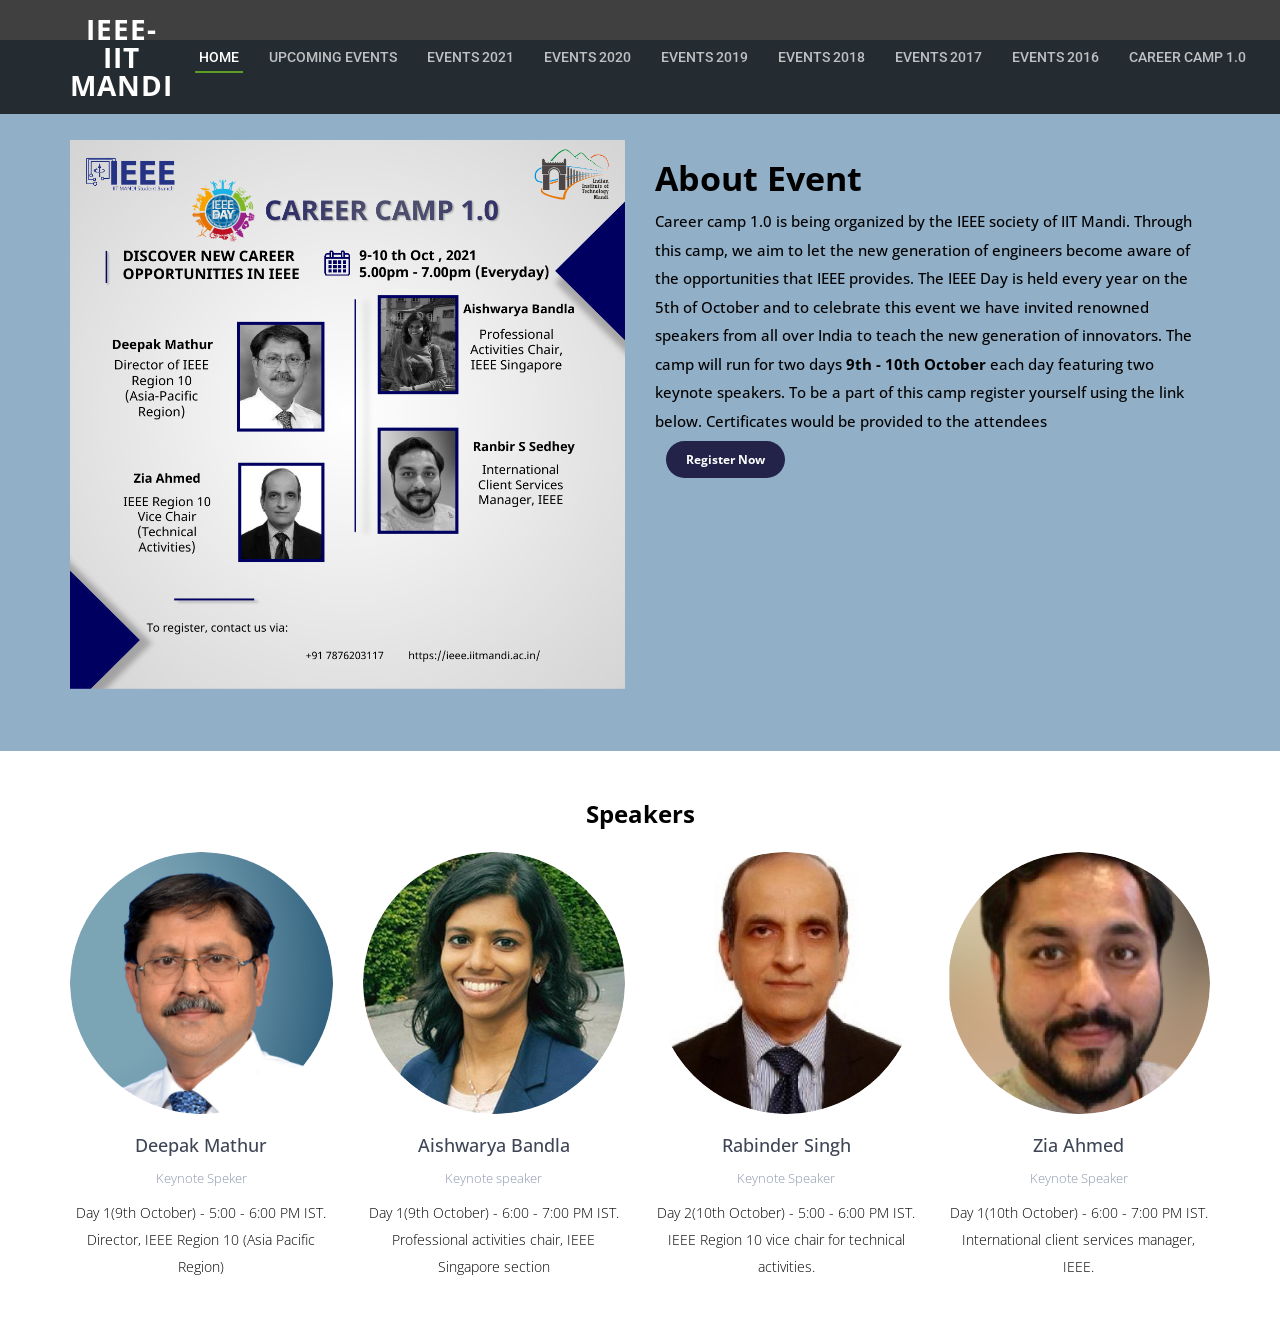
==== Career Camp 1.0.html @ cd467109 "Merge branch 'master' of https://github.com/yuvraj-aseri/IEEE_IIT_Mandi_website" ====
<!DOCTYPE html>
<html lang="en">

<style>
    header {
        background-color: #404040;
        padding: 20px;
        text-align: center;
        font-size: 35px;
        color: white;
    }

    .navbar {
        font-family: montserrat;
        border-radius: 0;
        opacity: 1;
        background-color: black !important;
    }

    .navbar li a {
        color: #d5d5d5 !important;
        font-size: 17px;
        padding: 18px !important;
        transition: .3s;
    }

    .navbar-nav li a:hover {
        color: white !important;
    }

    .navbar-nav li.active a {
        color: #fff !important;
        background-color: #29292c !important;
    }

    p {
        color: black;
    }
    /* /*--------------------------------------------------------------
# About
--------------------------------------------------------------*/
.about{
    background-color: #91AFC7;
}
.about h3 {
  font-weight: 700;
  font-size: 34px;
  color: #4e4039;
}
.about p {
  font-size: 15px;
  color: #5a6570;
}
@media (max-width: 991px) {
  .about .about-img img {
    max-width: 70%;
  }
}
@media (max-width: 767px) {
  .about .about-img img {
    max-width: 90%;
  }
}
.team4 {
    color: #0f0f11;
  font-weight: 300;
}

.team4 h1, .team4 h2, .team4 h3, .team4 h4, .team4 h5, .team4 h6 {
  color: #3e4555;
}

.team4 .font-weight-medium {
	font-weight: 500;
}

.team4 h5 {
    line-height: 22px;
    font-size: 18px;
}

.team4 .subtitle {
    color: #8d97ad;
    line-height: 24px;
		font-size: 13px;
}

.team4 ul li a {
  color: #28292b;
  padding-right: 15px;
  -webkit-transition: 0.1s ease-in;
  -o-transition: 0.1s ease-in;
  transition: 0.1s ease-in;
}
#register a{
    white-space: pre-wrap;
    font-weight: bolder;
    color: white;
    background-color: #232248;
    border-radius: 30px;
    padding: 10px 20px;
    text-transform: capitalize;
    text-decoration: none;
}

</style>

<head>
    <title>Events 2018 | IEEE IIT Mandi</title>
    <meta charset="utf-8">
    <meta content="width=device-width, initial-scale=1.0" name="viewport">

    <title>IEEE IIT Mandi</title>
    <meta content="" name="description">
    <meta content="" name="keywords">

    <!-- Favicons -->
    <link href="assets/img/favicon.png" rel="icon">
    <link href="assets/img/apple-touch-icon.png" rel="apple-touch-icon">

    <!-- Google Fonts -->
    <link
        href="https://fonts.googleapis.com/css?family=Open+Sans:300,300i,400,400i,600,600i,700,700i|Roboto:300,300i,400,400i,500,500i,600,600i,700,700i|Poppins:300,300i,400,400i,500,500i,600,600i,700,700i"
        rel="stylesheet">

    <!-- Vendor CSS Files -->
    <link href="assets/vendor/bootstrap/css/bootstrap.min.css" rel="stylesheet">
    <link href="assets/vendor/icofont/icofont.min.css" rel="stylesheet">
    <link href="assets/vendor/boxicons/css/boxicons.min.css" rel="stylesheet">
    <link href="assets/vendor/animate.css/animate.min.css" rel="stylesheet">
    <link href="assets/vendor/venobox/venobox.css" rel="stylesheet">
    <link href="assets/vendor/owl.carousel/assets/owl.carousel.min.css" rel="stylesheet">

    <!-- Template Main CSS File -->
    <link href="assets/css/style.css" rel="stylesheet">
    <link rel="stylesheet" href="https://maxcdn.bootstrapcdn.com/bootstrap/3.3.7/css/bootstrap.min.css">
    <link href="https://fonts.googleapis.com/css?family=Montserrat" rel="stylesheet" type="text/css">
    <link href="https://fonts.googleapis.com/css?family=Lato:300,400,500|Open+Sans" rel="stylesheet">
    <script src="https://ajax.googleapis.com/ajax/libs/jquery/3.3.1/jquery.min.js"></script>
    <script src="https://maxcdn.bootstrapcdn.com/bootstrap/3.3.7/js/bootstrap.min.js"></script>
    <meta http-equiv="X-UA-Compatible" content="ie=edge">
    <link rel="stylesheet" href="assets/css/templatemo-style.css">

</head>

<body style="background-color: white">

    <!-- NAVBAR STARTS-->
    <header id="header" class="fixed-top">
        <div class="container d-flex align-items-center">

            <h1 class="logo me-auto"><a href="index.html"  style="text-decoration: none;">IEEE-IIT Mandi</a></h1>
            <!-- Uncomment below if you prefer to use an image logo -->
            <!-- <a href="index.html" class="logo me-auto"><img src="assets/img/logo.png" alt="" class="img-fluid"></a>-->

            <nav class="nav-menu d-none d-lg-block">
                <ul>
                    <li class="active"><a href="index.html" style="text-decoration: none;">Home</a></li>

                    <li><a href="upcomingEvents.html" style="text-decoration: none;">Upcoming Events</a></li>
                    <li><a href="events2021.html" style="text-decoration: none;">Events 2021</a></li>
                    <li><a href="events2020.html" style="text-decoration: none;">Events 2020</a></li>
                    <li><a href="events2019.html" style="text-decoration: none;">Events 2019</a></li>
                    <li><a href="events2018.html" style="text-decoration: none;">Events 2018</a></li>
                    <li><a href="events2017.html" style="text-decoration: none;">Events 2017</a></li>
                    <li><a href="events2016.html" style="text-decoration: none;">Events 2016</a></li>
                    <li><a href="Career Camp 1.0.html" style="text-decoration: none;">Career Camp 1.0</a></li>
                </ul>
                </li>


                </ul>
            </nav><!-- .nav-menu -->

        </div>
    </header>

    <!-- NAVBAR ENDS --><br><br>
    <!-- ======= About Section ======= -->
    <section id="about" class="about">
        <div class="container">

            <div class="row justify-content-between">
                <div class="col-lg-6 ">
                    <br><br>
                    <img src="img/IEEEP2.svg" class="img-fluid" alt="" data-aos="zoom-in">
                </div>
                <div class="col-lg-6 pt-5 pt-lg-0">
                    <br><br>
                    <h3 data-aos="fade-up" style="color: black;">About Event</h3>
                    <p size="40px" style="color: black; font-weight: 500;">

                        Career camp 1.0 is being organized by the IEEE society of IIT Mandi.

                        Through this camp, we aim to let the new generation of engineers become aware of the opportunities that IEEE provides.

                        The IEEE Day is held every year on the 5th of October and to celebrate this event we have invited renowned speakers from all over India to teach the new generation of innovators.

                        The camp will run for two days <b>9th - 10th October</b> each day featuring two keynote speakers.

                        To be a part of this camp register yourself using the link below. Certificates would be provided to the attendees
                        <br>
                    </p>
                    <div class="col btn btn-sm mt-3 mt-md-0" id="register">
                        <a  href="https://docs.google.com/forms/d/e/1FAIpQLSfEGCK-rRGjpqxd5NO2BMJFcEKbQ7VBEPUvuaf5_kJC84RHhw/viewform?usp=sf_link" target="_blank" rel="noopener noreferrer">Register Now</a>
                    </div>

                </div>
            </div>

        </div>
    </section>
    <!-- End About Section -->
    <div class="py-5 team4">
  <div class="container">
    <div class="row justify-content-center mb-4">
      <div class="col-md-7 text-center">
      <h3  style="color: black;"><b>Speakers</b></h3>

        <h6 class="subtitle"></h6>
      </div>
    </div>
    <div class="row">
      <!-- column  -->
      <div class="col-lg-3 mb-4">
        <!-- Row -->
        <div class="row">
          <div class="col-md-12">
            <img src="img/speaker1.png" alt="wrapkit" class="img-fluid rounded-circle" />
          </div>
          <div class="col-md-12 text-center">
            <div class="pt-2">
              <h5 class="mt-4 font-weight-medium mb-0">Deepak Mathur</h5>
              <h6 class="subtitle mb-3">Keynote Speker</h6>
              <p>Day 1(9th October) - 5:00 - 6:00 PM IST.
              Director, IEEE Region 10 (Asia Pacific Region)
</p>
              
            </div>
          </div>
        </div>
        <!-- Row -->
      </div>
      <!-- column  -->
      <!-- column  -->
      <div class="col-lg-3 mb-4">
        <!-- Row -->
        <div class="row">
          <div class="col-md-12">
            <img src="img/speaker2.png" alt="wrapkit" class="img-fluid rounded-circle" />
          </div>
          <div class="col-md-12 text-center">
            <div class="pt-2">
              <h5 class="mt-4 font-weight-medium mb-0">Aishwarya Bandla</h5>
              <h6 class="subtitle mb-3">Keynote speaker</h6>
              <p>Day 1(9th October) - 6:00 - 7:00 PM IST.
              Professional activities chair, IEEE Singapore section
              </p>
              
            </div>
          </div>
        </div>
        <!-- Row -->
      </div>
      <!-- column  -->
      <!-- column  -->
      <div class="col-lg-3 mb-4">
        
        <div class="row">
          <div class="col-md-12">
            <img src="img/speaker3.png" alt="wrapkit" class="img-fluid rounded-circle" />
          </div>
          <div class="col-md-12 text-center">
            <div class="pt-2">
              <h5 class="mt-4 font-weight-medium mb-0">Rabinder Singh</h5>
              <h6 class="subtitle mb-3">Keynote Speaker</h6>
              <p>
                Day 2(10th October) - 5:00 - 6:00 PM IST.
IEEE Region 10 vice chair for technical activities.

</p>
             
            </div>
          </div>
        </div>
        <!-- Row -->
      </div>
      <!-- column  -->
      <!-- column  -->
      <div class="col-lg-3 mb-4">
        <!-- Row -->
        <div class="row">
          <div class="col-md-12">
            <img src="img/speaker4.png" alt="wrapkit" class="img-fluid rounded-circle" />
          </div>
          <div class="col-md-12 text-center">
            <div class="pt-2">
              <h5 class="mt-4 font-weight-medium mb-0">Zia Ahmed</h5>
              <h6 class="subtitle mb-3">Keynote Speaker</h6>
              <p>Day 1(10th October) - 6:00 - 7:00 PM IST.
                International client services manager, IEEE.
</p>
              
            </div>
          </div>
        </div>
        <!-- Row -->
      </div>
    </div>
  </div>
</div>
</body>
---- assets/css/style.css ----
/**
* Template Name: Groovin - v3.0.0
* Template URL: https://bootstrapmade.com/groovin-free-bootstrap-theme/
* Author: BootstrapMade.com
* License: https://bootstrapmade.com/license/
*/


/*--------------------------------------------------------------
# General
--------------------------------------------------------------*/

body,
html {
    overflow-x: hidden;
}

body {
    font-family: "Open Sans", sans-serif;
    color: #444444;
}

a {
    color: #5c9f24;
    text-decoration: none;
}

a:hover {
    color: #74c92d;
    text-decoration: none;
}

h1,
h2,
h3,
h4,
h5,
h6 {
    font-family: "Roboto", sans-serif;
}

@media (prefers-reduced-motion: no-preference) {
     :root {
        scroll-behavior: auto;
    }
}


/*--------------------------------------------------------------
# Back to top button
--------------------------------------------------------------*/

.back-to-top {
    position: fixed;
    display: none;
    right: 15px;
    bottom: 15px;
    z-index: 99999;
}

.back-to-top i {
    display: flex;
    align-items: center;
    justify-content: center;
    font-size: 24px;
    width: 40px;
    height: 40px;
    border-radius: 4px;
    background: #5c9f24;
    color: #fff;
    transition: all 0.4s;
}

.back-to-top i:hover {
    background: #6fc02c;
    color: #fff;
}


/*--------------------------------------------------------------
# Header
--------------------------------------------------------------*/

#header {
    background: rgba(0, 0, 0, 0.75);
    transition: all 0.5s;
    z-index: 997;
    padding: 15px 0;
}

#header .logo {
    font-size: 28px;
    margin: 0;
    padding: 0;
    line-height: 1;
    font-weight: 700;
    letter-spacing: 1px;
    text-transform: uppercase;
}

#header .logo a {
    color: #fff;
}

#header .logo img {
    max-height: 40px;
}


/* .gmap_canvas iframe {
    width: 100vw;
    height: 500;
} */


/*--------------------------------------------------------------
# Navigation Menu
--------------------------------------------------------------*/


/* Desktop Navigation */

.nav-menu ul {
    margin: 0;
    padding: 0;
    list-style: none;
}

.nav-menu>ul {
    display: flex;
}

.nav-menu>ul>li {
    position: relative;
    white-space: nowrap;
    padding: 10px 0 10px 22px;
}

.nav-menu a {
    display: block;
    position: relative;
    color: rgba(255, 255, 255, 0.7);
    transition: 0.3s;
    font-size: 14px;
    font-family: "Roboto", sans-serif;
    font-weight: 500;
    padding: 0 4px;
    text-transform: uppercase;
}

.nav-menu>ul>li>a:before {
    content: "";
    position: absolute;
    width: 100%;
    height: 2px;
    bottom: -6px;
    left: 0;
    background-color: #5c9f24;
    visibility: hidden;
    width: 0px;
    transition: all 0.3s ease-in-out 0s;
}

.nav-menu a:hover:before,
.nav-menu li:hover>a:before,
.nav-menu .active>a:before {
    visibility: visible;
    width: 100%;
}

.nav-menu a:hover,
.nav-menu .active>a,
.nav-menu li:hover>a {
    color: #fff;
}

.nav-menu .drop-down ul {
    display: block;
    position: absolute;
    left: 22px;
    top: calc(100% + 30px);
    z-index: 99;
    opacity: 0;
    visibility: hidden;
    padding: 10px 0;
    background: #fff;
    box-shadow: 0px 0px 30px rgba(127, 137, 161, 0.25);
    transition: 0.3s;
}

.nav-menu .drop-down:hover>ul {
    opacity: 1;
    top: 100%;
    visibility: visible;
}

.nav-menu .drop-down li {
    min-width: 180px;
    position: relative;
}

.nav-menu .drop-down ul a {
    padding: 10px 20px;
    font-size: 14px;
    font-weight: 500;
    text-transform: none;
    color: #2a2a2a;
}

.nav-menu .drop-down ul a:hover,
.nav-menu .drop-down ul .active>a,
.nav-menu .drop-down ul li:hover>a {
    color: #5c9f24;
}

.nav-menu .drop-down>a:after {
    content: "\ea99";
    font-family: IcoFont;
    padding-left: 5px;
}

.nav-menu .drop-down .drop-down ul {
    top: 0;
    left: calc(100% - 30px);
}

.nav-menu .drop-down .drop-down:hover>ul {
    opacity: 1;
    top: 0;
    left: 100%;
}

.nav-menu .drop-down .drop-down>a {
    padding-right: 35px;
}

.nav-menu .drop-down .drop-down>a:after {
    content: "\eaa0";
    font-family: IcoFont;
    position: absolute;
    right: 15px;
}

@media (max-width: 1366px) {
    .nav-menu .drop-down .drop-down ul {
        left: -90%;
    }
    .nav-menu .drop-down .drop-down:hover>ul {
        left: -100%;
    }
    .nav-menu .drop-down .drop-down>a:after {
        content: "\ea9d";
    }
}


/* Get Startet Button */

.get-started-btn {
    margin-left: 25px;
    color: #fff;
    border-radius: 4px;
    padding: 6px 25px 8px 25px;
    white-space: nowrap;
    transition: 0.3s;
    font-size: 13px;
    display: inline-block;
    text-transform: uppercase;
    font-weight: 400;
    font-family: "Poppins", sans-serif;
    border: 2px solid #5c9f24;
}

.get-started-btn:hover {
    background: #5c9f24;
    color: #fff;
}

@media (max-width: 768px) {
    .get-started-btn {
        margin: 0 48px 0 0;
        padding: 6px 18px;
    }
}


/* Mobile Navigation */

.mobile-nav-toggle {
    position: fixed;
    top: 18px;
    right: 15px;
    z-index: 9998;
    border: 0;
    background: none;
    font-size: 24px;
    transition: all 0.4s;
    outline: none !important;
    line-height: 1;
    cursor: pointer;
    text-align: right;
}

.mobile-nav-toggle i {
    color: #fff;
}

.mobile-nav {
    position: fixed;
    top: 55px;
    right: 15px;
    bottom: 15px;
    left: 15px;
    z-index: 9999;
    overflow-y: auto;
    background: #fff;
    transition: ease-in-out 0.2s;
    opacity: 0;
    visibility: hidden;
    border-radius: 10px;
    padding: 10px 0;
}

.mobile-nav * {
    margin: 0;
    padding: 0;
    list-style: none;
}

.mobile-nav a {
    display: block;
    position: relative;
    color: #2a2a2a;
    padding: 10px 20px;
    font-weight: 500;
    outline: none;
}

.mobile-nav a:hover,
.mobile-nav .active>a,
.mobile-nav li:hover>a {
    color: #5c9f24;
    text-decoration: none;
}

.mobile-nav .drop-down>a:after {
    content: "\ea99";
    font-family: IcoFont;
    padding-left: 10px;
    position: absolute;
    right: 15px;
}

.mobile-nav .active.drop-down>a:after {
    content: "\eaa1";
}

.mobile-nav .drop-down>a {
    padding-right: 35px;
}

.mobile-nav .drop-down ul {
    display: none;
    overflow: hidden;
}

.mobile-nav .drop-down li {
    padding-left: 20px;
}

.mobile-nav-overly {
    width: 100%;
    height: 100%;
    z-index: 9997;
    top: 0;
    left: 0;
    position: fixed;
    background: rgba(17, 17, 17, 0.6);
    overflow: hidden;
    display: none;
    transition: ease-in-out 0.2s;
}

.mobile-nav-active {
    overflow: hidden;
}

.mobile-nav-active .mobile-nav {
    opacity: 1;
    visibility: visible;
}

.mobile-nav-active .mobile-nav-toggle i {
    color: #fff;
}


/*--------------------------------------------------------------
# Hero Section
--------------------------------------------------------------*/

#hero {
    width: 100%;
    height: 100vh;
    background-color: rgba(17, 17, 17, 0.8);
    overflow: hidden;
    padding: 0;
}

#hero .carousel-item {
    width: 100%;
    height: 100vh;
    background-size: cover;
    background-position: center;
    background-repeat: no-repeat;
    position: relative;
    transition: 0.3;
}

#hero .carousel-item::before {
    content: '';
    background-color: rgba(0, 0, 0, 0.5);
    position: absolute;
    top: 0;
    right: 0;
    left: 0;
    bottom: 0;
}

#hero .carousel-container {
    display: flex;
    justify-content: center;
    align-items: center;
    position: absolute;
    bottom: 0;
    top: 0;
    left: 0;
    right: 0;
}

#hero .carousel-content {
    text-align: center;
}

#hero h2 {
    color: #fff;
    margin-bottom: 30px;
    font-size: 2.5rem;
    ;
    font-weight: 700;
}

#hero h2 span {
    color: #5c9f24;
}

#hero p {
    width: 80%;
    -webkit-animation-delay: 0.4s;
    animation-delay: 0.4s;
    margin: 0 auto 30px auto;
    color: #fff;
    font-size: 2rem;
}

#hero .carousel-inner .carousel-item {
    transition-property: opacity;
    background-position: center top;
}

#hero .carousel-inner .carousel-item,
#hero .carousel-inner .active.carousel-item-start,
#hero .carousel-inner .active.carousel-item-end {
    opacity: 0;
}

#hero .carousel-inner .active,
#hero .carousel-inner .carousel-item-next.carousel-item-start,
#hero .carousel-inner .carousel-item-prev.carousel-item-end {
    opacity: 1;
    transition: 0.5s;
}

#hero .carousel-inner .carousel-item-next,
#hero .carousel-inner .carousel-item-prev,
#hero .carousel-inner .active.carousel-item-start,
#hero .carousel-inner .active.carousel-item-end {
    left: 0;
    transform: translate3d(0, 0, 0);
}

#hero .carousel-control-prev,
#hero .carousel-control-next {
    width: 10%;
    opacity: 1;
}

#hero .carousel-control-next-icon,
#hero .carousel-control-prev-icon {
    background: none;
    font-size: 36px;
    line-height: 1;
    width: auto;
    height: auto;
    background: rgba(255, 255, 255, 0.1);
    border-radius: 50px;
    padding: 10px;
    transition: 0.3s;
    color: rgba(255, 255, 255, 0.5);
}

#hero .carousel-control-next-icon:hover,
#hero .carousel-control-prev-icon:hover {
    background: rgba(255, 255, 255, 0.2);
    color: rgba(255, 255, 255, 0.8);
}

#hero .carousel-indicators li {
    cursor: pointer;
    background: #fff;
    overflow: hidden;
    border: 0;
    width: 12px;
    height: 12px;
    border-radius: 50px;
    opacity: .6;
    transition: 0.3s;
}

#hero .carousel-indicators li.active {
    opacity: 1;
    background: #5c9f24;
}

#hero .btn-get-started {
    font-family: "Roboto", sans-serif;
    font-weight: 400;
    font-size: 14px;
    letter-spacing: 1px;
    display: inline-block;
    padding: 10px 32px 12px 32px;
    border-radius: 4px;
    transition: 0.5s;
    line-height: 1;
    margin: 10px;
    color: #fff;
    -webkit-animation-delay: 0.8s;
    animation-delay: 0.8s;
    text-transform: uppercase;
    border: 2px solid #5c9f24;
    background: #5c9f24;
}

#hero .btn-get-started:hover {
    background: #6ab82a;
    border-color: #6ab82a;
    color: #fff;
}

@media (max-width: 768px) {
    #hero h2 {
        font-size: 35px;
    }
}

@media (min-width: 1024px) {
    #hero p {
        width: 60%;
    }
    #hero .carousel-control-prev,
    #hero .carousel-control-next {
        width: 5%;
    }
}

.carousel-item img {
    height: 100vh;
    width: 100vw;
}


/*--------------------------------------------------------------
# Sections General
--------------------------------------------------------------*/

section {
    padding: 60px 0;
}

.section-bg {
    background-color: #f1f1f1;
}

.section-title {
    text-align: center;
    padding-bottom: 30px;
}

.section-title h2 {
    font-size: 32px;
    font-weight: bold;
    text-transform: uppercase;
    margin-bottom: 20px;
    padding-bottom: 0;
    color: #5c9f24;
}

.section-title p {
    margin-bottom: 0;
}


/*--------------------------------------------------------------
# About
--------------------------------------------------------------*/

.about .content {
    padding: 30px 0;
}

.about .content h3 {
    font-weight: 700;
    font-size: 34px;
}

.about .content p {
    margin-bottom: 0;
}

.about .content .icon-box {
    margin-top: 25px;
}

.about .content .icon-box h4 {
    font-size: 20px;
    font-weight: 700;
    margin: 5px 0 10px 60px;
}

.about .content .icon-box i {
    font-size: 48px;
    float: left;
    color: #5c9f24;
}

.about .content .icon-box p {
    font-size: 15px;
    color: #848484;
    margin-left: 60px;
}

.about .image {
    background: url("../img/about.jpg") center center no-repeat;
    background-size: cover;
    min-height: 300px;
}

@media (max-width: 991px) {
    .about .image {
        text-align: center;
    }
    .about .image img {
        max-width: 80%;
    }
}

@media (max-width: 667px) {
    .about .image img {
        max-width: 100%;
    }
}
 /* -----------------------------------------------------
 #Upcoming events
 --------------------------------------------------------- */
.light {
	background: #f3f5f7;
}

/* card */
.postcard {
    flex-wrap: wrap;
    display: flex;
    background-color: #fff;
    box-shadow: 0 4px 21px -12px rgba(0, 0, 0, 0.66);
    border-radius: 10px;
    margin: 0 0 2rem 0;
    overflow: hidden;
    position: relative;
}
a {
color: inherit;
}

.postcard__title {
font-size: 1.75rem;
}

.postcard__img {
max-height: 180px;
width: 100%;
object-fit: cover;
}
.postcard__img_link {
display: contents;
}

.postcard__bar {
width: 50px;
height: 10px;
margin: 10px 0;
border-radius: 5px;
background-color: #525050;
transition: width 0.2s ease;
}
.postcard__text {
    padding: 1.5rem;
    position: relative;
    display: flex;
    flex-direction: column;
}

.postcard__preview-txt {
    overflow: hidden;
    text-overflow: ellipsis;
    text-align: justify;
    height: 100%;
}

@media screen and (min-width: 769px) {
    .postcard {
      flex-wrap: inherit;}
      .postcard__title {
        font-size: 2rem;
      }
      .postcard__img {
        max-width: 300px;
        max-height: 100%;
        transition: transform 0.3s ease;
      }
      
}  
/* -----------------------------
upcoming event : close
---------------------------------- */


/*------------------------------------------------------------
# Counts
--------------------------------------------------------------*/

.counts {
    padding: 0 0 30px 0;
}

.counts .count-box {
    padding: 30px;
    width: 100%;
}

.counts .count-box i {
    display: block;
    font-size: 44px;
    color: #5c9f24;
    float: left;
}

.counts .count-box span {
    font-size: 48px;
    line-height: 40px;
    display: block;
    font-weight: 700;
    color: #2a2a2a;
    margin-left: 60px;
}

.counts .count-box p {
    padding: 15px 0 0 0;
    margin: 0 0 0 60px;
    font-family: "Roboto", sans-serif;
    font-size: 14px;
    color: #505050;
}

.counts .count-box a {
    font-weight: 600;
    display: block;
    margin-top: 20px;
    color: #505050;
    font-size: 15px;
    font-family: "Poppins", sans-serif;
    transition: ease-in-out 0.3s;
}

.counts .count-box a:hover {
    color: #777777;
}


/*--------------------------------------------------------------
# Clients
--------------------------------------------------------------*/

.clients {
    padding: 15px 0;
    text-align: center;
}

.clients img {
    /* max-width: 60%; */
    transition: all 0.4s ease-in-out;
    display: inline-block;
    padding: 15px 0;
    filter: grayscale(100);
    width: 100%;
    height: 12vh;
}

.clients img:hover {
    filter: none;
    transform: scale(1.15);
}

@media (max-width: 768px) {
    .clients img {
        /* min-width: 20vw; */
    }
}


/*--------------------------------------------------------------
# Services
--------------------------------------------------------------*/

.services .icon-box {
    margin-bottom: 20px;
    text-align: center;
}

.services .icon {
    display: flex;
    justify-content: center;
}

.services .icon i {
    width: 80px;
    height: 80px;
    margin-bottom: 20px;
    background: #fff;
    border-radius: 50%;
    transition: 0.5s;
    color: #5c9f24;
    font-size: 40px;
    overflow: hidden;
    padding-top: 20px;
    box-shadow: 0px 0 25px rgba(0, 0, 0, 0.15);
}

.services .icon-box:hover .icon i {
    box-shadow: 0px 0 25px rgba(92, 159, 36, 0.3);
}

.services .title {
    font-weight: 600;
    margin-bottom: 15px;
    font-size: 18px;
    position: relative;
    padding-bottom: 15px;
}

.services .title a {
    color: #444444;
    transition: 0.3s;
}

.services .title a:hover {
    color: #5c9f24;
}

.services .title::after {
    content: '';
    position: absolute;
    display: block;
    width: 50px;
    height: 2px;
    background: #5c9f24;
    bottom: 0;
    left: calc(50% - 25px);
}

.services .description {
    line-height: 24px;
    font-size: 14px;
}


/*--------------------------------------------------------------
# Why Us
--------------------------------------------------------------*/

.why-us .box {
    padding: 50px 30px;
    box-shadow: 0px 2px 15px rgba(0, 0, 0, 0.1);
    transition: all ease-in-out 0.3s;
}

.why-us .box span {
    display: block;
    font-size: 28px;
    font-weight: 700;
    color: #8ed851;
}

.why-us .box h4 {
    font-size: 24px;
    font-weight: 600;
    padding: 0;
    margin: 20px 0;
    color: #2a2a2a;
}

.why-us .box p {
    color: #aaaaaa;
    font-size: 15px;
    margin: 0;
    padding: 0;
}

.why-us .box:hover {
    background: #5c9f24;
    padding: 30px 30px 70px 30px;
    box-shadow: 10px 15px 30px rgba(0, 0, 0, 0.18);
}

.why-us .box:hover span,
.why-us .box:hover h4,
.why-us .box:hover p {
    color: #fff;
}


/*--------------------------------------------------------------
# Portfolio
--------------------------------------------------------------*/

.portfolio .portfolio-item {
    margin-bottom: 30px;
}

.portfolio #portfolio-flters {
    padding: 0;
    margin: 0 auto 20px auto;
    list-style: none;
    text-align: center;
}

.portfolio #portfolio-flters li {
    cursor: pointer;
    display: inline-block;
    padding: 8px 15px 10px 15px;
    font-size: 14px;
    font-weight: 600;
    line-height: 1;
    text-transform: uppercase;
    color: #444444;
    margin-bottom: 5px;
    transition: all 0.3s ease-in-out;
    border-radius: 3px;
}

.portfolio #portfolio-flters li:hover,
.portfolio #portfolio-flters li.filter-active {
    color: #fff;
    background: #5c9f24;
}

.portfolio #portfolio-flters li:last-child {
    margin-right: 0;
}

.portfolio .portfolio-wrap {
    transition: 0.3s;
    position: relative;
    overflow: hidden;
    z-index: 1;
    background: rgba(42, 42, 42, 0.7);
}

.portfolio .portfolio-wrap::before {
    content: "";
    background: rgba(42, 42, 42, 0.7);
    position: absolute;
    left: 0;
    right: 0;
    top: 0;
    bottom: 0;
    transition: all ease-in-out 0.3s;
    z-index: 2;
    opacity: 0;
}

.portfolio .portfolio-wrap img {
    transition: all ease-in-out 0.3s;
}

.portfolio .portfolio-wrap .portfolio-info {
    opacity: 0;
    position: absolute;
    top: 0;
    left: 0;
    right: 0;
    bottom: 0;
    z-index: 3;
    transition: all ease-in-out 0.3s;
    display: flex;
    flex-direction: column;
    justify-content: flex-end;
    align-items: flex-start;
    padding: 20px;
}

.portfolio .portfolio-wrap .portfolio-info h4 {
    font-size: 20px;
    color: #fff;
    font-weight: 600;
}

.portfolio .portfolio-wrap .portfolio-info p {
    color: rgba(255, 255, 255, 0.7);
    font-size: 14px;
    text-transform: uppercase;
    padding: 0;
    margin: 0;
    font-style: italic;
}

.portfolio .portfolio-wrap .portfolio-links {
    text-align: center;
    z-index: 4;
}

.portfolio .portfolio-wrap .portfolio-links a {
    color: #fff;
    margin: 0 5px 0 0;
    font-size: 28px;
    display: inline-block;
    transition: 0.3s;
}

.portfolio .portfolio-wrap .portfolio-links a:hover {
    color: #65ae28;
}

.portfolio .portfolio-wrap:hover::before {
    opacity: 1;
}

.portfolio .portfolio-wrap:hover img {
    transform: scale(1.2);
}

.portfolio .portfolio-wrap:hover .portfolio-info {
    opacity: 1;
}


/*--------------------------------------------------------------
# Team
--------------------------------------------------------------*/

.section-title h3 {
    color: #8ed851;
}

.team {
    background: #fff;
    padding: 60px 0;
}

.team .member {
    text-align: center;
    margin-bottom: 20px;
    /* background: #343a40; */
    position: relative;
}

.team .member img {
    height: 340px;
    width: 30%;
    width: revert;
}

.team .member .member-info {
    opacity: 0;
    display: flex;
    justify-content: center;
    align-items: center;
    position: absolute;
    bottom: 0;
    top: 0;
    left: 0;
    right: 0;
    transition: 0.2s;
}

.team .member .member-info-content {
    margin-top: -50px;
    transition: margin 0.2s;
}

.team .member:hover {
    background: #343a40;
}

.team .member:hover .member-info {
    background: rgba(0, 0, 0, 0.7);
    opacity: 1;
    transition: 0.4s;
}

.team .member:hover .member-info-content {
    margin-top: 0;
    transition: margin 0.4s;
}

.team .member h4 {
    font-weight: 700;
    margin-bottom: 2px;
    font-size: 18px;
    color: #fff;
}

.team .member span {
    font-style: italic;
    display: block;
    font-size: 13px;
    color: #fff;
}

.team .member .social {
    margin-top: 15px;
}

.team .member .social a {
    transition: color 0.3s;
    color: #fff;
}

.team .member .social a:hover {
    color: #5c9f24;
}

.team .member .social i {
    font-size: 18px;
    margin: 0 2px;
}

@media(max-width:991px) {
    #temp-div {
        visibility: hidden;
        display: none;
    }
}


/*--------------------------------------------------------------
# Pricing
--------------------------------------------------------------*/

.pricing .box {
    padding: 20px;
    background: #f7f7f7;
    text-align: center;
    border-radius: 8px;
    position: relative;
    overflow: hidden;
}

.pricing .box h3 {
    font-weight: 400;
    padding: 15px;
    margin-top: 15px;
    font-size: 18px;
    font-weight: 600;
    color: #2a2a2a;
}

.pricing .box h4 {
    font-size: 42px;
    color: #5c9f24;
    font-weight: 500;
    font-family: "Open Sans", sans-serif;
    margin-bottom: 20px;
}

.pricing .box h4 sup {
    font-size: 20px;
    top: -15px;
    left: -3px;
}

.pricing .box h4 span {
    color: #bababa;
    font-size: 16px;
    font-weight: 300;
}

.pricing .box ul {
    padding: 0;
    list-style: none;
    color: #2a2a2a;
    text-align: center;
    line-height: 20px;
    font-size: 14px;
}

.pricing .box ul li {
    padding-bottom: 16px;
}

.pricing .box ul i {
    color: #5c9f24;
    font-size: 18px;
    padding-right: 4px;
}

.pricing .box ul .na {
    color: #ccc;
    text-decoration: line-through;
}

.pricing .box .btn-wrap {
    padding: 15px;
    text-align: center;
}

.pricing .box .btn-buy {
    display: inline-block;
    padding: 10px 40px 12px 40px;
    border-radius: 4px;
    border: 2px solid #5c9f24;
    color: #5c9f24;
    font-size: 14px;
    font-weight: 400;
    font-family: "Roboto", sans-serif;
    font-weight: 600;
    transition: 0.3s;
}

.pricing .box .btn-buy:hover {
    background: #5c9f24;
    color: #fff;
}

.pricing .recommended {
    background: #5c9f24;
}

.pricing .recommended h3,
.pricing .recommended h4,
.pricing .recommended h4 span,
.pricing .recommended ul,
.pricing .recommended ul .na {
    color: #fff;
}

.pricing .recommended .btn-buy {
    background: rgba(255, 255, 255, 0.1);
    border-color: rgba(255, 255, 255, 0.3);
    color: #fff;
}

.pricing .recommended .btn-buy:hover {
    background: #fff;
    border-color: #fff;
    color: #5c9f24;
}


/*--------------------------------------------------------------
# Frequently Asked Questions
--------------------------------------------------------------*/

.faq .faq-list {
    padding: 0 100px;
}

.faq .faq-list ul {
    padding: 0;
    list-style: none;
}

.faq .faq-list li+li {
    margin-top: 15px;
}

.faq .faq-list li {
    padding: 20px;
    background: #fff;
    border-radius: 4px;
    position: relative;
}

.faq .faq-list a {
    display: block;
    position: relative;
    font-family: "Poppins", sans-serif;
    font-size: 16px;
    line-height: 24px;
    font-weight: 500;
    padding: 0 30px;
    outline: none;
    cursor: pointer;
}

.faq .faq-list .icon-help {
    font-size: 24px;
    position: absolute;
    right: 0;
    left: 20px;
    color: #9cdc66;
}

.faq .faq-list .icon-show,
.faq .faq-list .icon-close {
    font-size: 24px;
    position: absolute;
    right: 0;
    top: 0;
}

.faq .faq-list p {
    margin-bottom: 0;
    padding: 10px 0 0 0;
}

.faq .faq-list .icon-show {
    display: none;
}

.faq .faq-list a.collapsed {
    color: #343a40;
}

.faq .faq-list a.collapsed:hover {
    color: #5c9f24;
}

.faq .faq-list a.collapsed .icon-show {
    display: inline-block;
}

.faq .faq-list a.collapsed .icon-close {
    display: none;
}

@media (max-width: 1200px) {
    .faq .faq-list {
        padding: 0;
    }
}


/*--------------------------------------------------------------
# Contact
--------------------------------------------------------------*/

.contact .contact-info {
    margin-bottom: 20px;
    text-align: center;
}

.contact .contact-info i {
    font-size: 48px;
    display: inline-block;
    margin-bottom: 10px;
    color: #5c9f24;
}

.contact .contact-info address,
.contact .contact-info p {
    margin-bottom: 0;
    color: #000;
}

.contact .contact-info h3 {
    font-size: 18px;
    margin-bottom: 15px;
    font-weight: bold;
    text-transform: uppercase;
    color: #999;
}

.contact .contact-info a {
    color: #000;
}

.contact .contact-info a:hover {
    color: #5c9f24;
}

.contact .contact-address,
.contact .contact-phone,
.contact .contact-email {
    margin-bottom: 20px;
}

.contact .php-email-form .validate {
    display: none;
    color: red;
    margin: 0 0 15px 0;
    font-weight: 400;
    font-size: 13px;
}

.contact .php-email-form .error-message {
    display: none;
    color: #fff;
    background: #ed3c0d;
    text-align: center;
    padding: 15px;
    font-weight: 600;
}

.contact .php-email-form .error-message br+br {
    margin-top: 25px;
}

.contact .php-email-form .sent-message {
    display: none;
    color: #fff;
    background: #6ebe2c;
    text-align: center;
    padding: 15px;
    font-weight: 600;
}

.contact .php-email-form .loading {
    display: none;
    background: #fff;
    text-align: center;
    padding: 15px;
}

.contact .php-email-form .loading:before {
    content: "";
    display: inline-block;
    border-radius: 50%;
    width: 24px;
    height: 24px;
    margin: 0 10px -6px 0;
    border: 3px solid #18d26e;
    border-top-color: #eee;
    -webkit-animation: animate-loading 1s linear infinite;
    animation: animate-loading 1s linear infinite;
}

.contact .php-email-form input,
.contact .php-email-form textarea {
    border-radius: 0;
    box-shadow: none;
    font-size: 14px;
    height: auto;
    padding: 10px 15px;
    border-radius: 4px;
}

.contact .php-email-form input:focus,
.contact .php-email-form textarea:focus {
    border-color: #5c9f24;
}

.contact .php-email-form button[type="submit"] {
    background: #5c9f24;
    border: 0;
    padding: 10px 30px 12px 30px;
    color: #fff;
    transition: 0.4s;
    border-radius: 4px;
}

.contact .php-email-form button[type="submit"]:hover {
    background: #6ab82a;
}

@-webkit-keyframes animate-loading {
    0% {
        transform: rotate(0deg);
    }
    100% {
        transform: rotate(360deg);
    }
}

@keyframes animate-loading {
    0% {
        transform: rotate(0deg);
    }
    100% {
        transform: rotate(360deg);
    }
}

@media (min-width: 768px) {
    .contact .contact-phone {
        border-left: 1px solid #ddd;
        border-right: 1px solid #ddd;
    }
    .contact .contact-address,
    .contact .contact-phone,
    .contact .contact-email {
        padding: 20px 0;
    }
}


/*--------------------------------------------------------------
# Breadcrumbs
--------------------------------------------------------------*/

.breadcrumbs {
    padding: 15px 0;
    background: #f6f6f6;
    min-height: 40px;
    margin-top: 72px;
}

.breadcrumbs h2 {
    font-size: 28px;
    font-weight: 400;
}

.breadcrumbs ol {
    display: flex;
    flex-wrap: wrap;
    list-style: none;
    padding: 0;
    margin: 0;
}

.breadcrumbs ol li+li {
    padding-left: 10px;
}

.breadcrumbs ol li+li::before {
    display: inline-block;
    padding-right: 10px;
    color: #444444;
    content: "/";
}

@media (max-width: 768px) {
    .breadcrumbs .d-flex {
        display: block !important;
    }
    .breadcrumbs ol {
        display: block;
    }
    .breadcrumbs ol li {
        display: inline-block;
    }
}


/*--------------------------------------------------------------
# Portfolio Details
--------------------------------------------------------------*/

.portfolio-details {
    padding-top: 40px;
}

.portfolio-details .portfolio-details-container {
    position: relative;
}

.portfolio-details .portfolio-details-carousel {
    position: relative;
    z-index: 1;
}

.portfolio-details .portfolio-details-carousel .owl-nav,
.portfolio-details .portfolio-details-carousel .owl-dots {
    margin-top: 5px;
    text-align: left;
}

.portfolio-details .portfolio-details-carousel .owl-dot {
    display: inline-block;
    margin: 0 10px 0 0;
    width: 12px;
    height: 12px;
    border-radius: 50%;
    background-color: #ddd !important;
}

.portfolio-details .portfolio-details-carousel .owl-dot.active {
    background-color: #5c9f24 !important;
}

.portfolio-details .portfolio-info {
    padding: 30px;
    position: absolute;
    right: 0;
    bottom: -70px;
    background: #fff;
    box-shadow: 0px 2px 15px rgba(0, 0, 0, 0.1);
    z-index: 2;
}

.portfolio-details .portfolio-info h3 {
    font-size: 22px;
    font-weight: 700;
    margin-bottom: 20px;
    padding-bottom: 20px;
    border-bottom: 1px solid #eee;
}

.portfolio-details .portfolio-info ul {
    list-style: none;
    padding: 0;
    font-size: 15px;
}

.portfolio-details .portfolio-info ul li+li {
    margin-top: 10px;
}

.portfolio-details .portfolio-description {
    padding-top: 50px;
}

.portfolio-details .portfolio-description h2 {
    width: 50%;
    font-size: 26px;
    font-weight: 700;
    margin-bottom: 20px;
}

.portfolio-details .portfolio-description p {
    padding: 0 0 0 0;
}

@media (max-width: 768px) {
    .portfolio-details .portfolio-info {
        position: static;
        margin-top: 30px;
    }
}


/*--------------------------------------------------------------
# Footer
--------------------------------------------------------------*/

.site-footer {
    background-color: #111111;
    padding: 45px 0 25px;
    font-size: 16px;
    line-height: 24px;
    color: #fff;
    border-bottom: 1px solid #2f2f2f;
    font-family: "Roboto", sans-serif;
}

.site-footer .container {
    padding: 0;
}

.site-footer h3 a {
    color: #5c9f24;
}

.site-footer hr {
    border-top-color: #bbb;
    opacity: 0.5
}

.site-footer hr.small {
    margin: 20px 0
}

.site-footer h6 {
    color: #fff;
    font-size: 16px;
    text-transform: uppercase;
    margin-top: 5px;
    letter-spacing: 2px
}

.site-footer a {
    color: #fff;
}

.site-footer ul {
    list-style: none;
}

.site-footer a:hover {
    color: #5c9f24;
    text-decoration: none;
}

.footer-links {
    padding-left: 0;
    list-style: none
}

.footer-links li {
    display: block
}

.footer-links a {
    color: #737373
}

.footer-links a:active,
.footer-links a:focus,
.footer-links a:hover {
    color: #3366cc;
    text-decoration: none;
}

.footer-links.inline li {
    display: inline-block
}

.site-footer .social-icons {
    text-align: right
}

.site-footer .social-icons a {
    width: 40px;
    height: 40px;
    line-height: 40px;
    margin-left: 6px;
    margin-right: 0;
    border-radius: 100%;
    background-color: #33353d
}

.copyright-text {
    margin: 0
}

@media (max-width:991px) {
    .site-footer [class^=col-] {
        margin-bottom: 30px
    }
}

@media (max-width:767px) {
    .site-footer {
        padding-bottom: 0
    }
    .site-footer .copyright-text,
    .site-footer .social-icons {
        text-align: center
    }
}

.social-icons {
    padding-left: 0;
    margin-bottom: 0;
    list-style: none
}

.social-icons li {
    display: inline-block;
    margin-bottom: 4px
}

.social-icons li.title {
    margin-right: 15px;
    text-transform: uppercase;
    color: #96a2b2;
    font-weight: 700;
    font-size: 13px
}

.social-icons a {
    background-color: #00aced;
    color: #00aced;
    font-size: 16px;
    display: inline-block;
    line-height: 44px;
    width: 44px;
    height: 44px;
    text-align: center;
    margin-right: 8px;
    border-radius: 100%;
    -webkit-transition: all .2s linear;
    -o-transition: all .2s linear;
    transition: all .2s linear
}

.social-icons a:active,
.social-icons a:focus,
.social-icons a:hover {
    color: #fff;
    background-color: #29aafe
}

.social-icons.size-sm a {
    line-height: 34px;
    height: 34px;
    width: 34px;
    font-size: 14px
}

.social-icons a.facebook:hover {
    background-color: #3b5998
}

.social-icons a.twitter:hover {
    background-color: #00aced
}

.social-icons a.linkedin:hover {
    background-color: #007bb6
}

.social-icons a.dribbble:hover {
    background-color: #ea4c89
}

@media (max-width:767px) {
    .social-icons li.title {
        display: block;
        margin-right: 0;
        font-weight: 600
    }
}

.copyright {
    background-color: #111111;
    color: white;
}
---- assets/css/templatemo-style.css ----
/*

Timeless Template 

http://www.templatemo.com/tm-517-timeless

*/

body {
    background-color: rgb(191, 203, 212);
    color: #FFFFFF;
    font-family: 'Open Sans', Helvetica, Arial, sans-serif;
    font-weight: 300;
    overflow-x: hidden;
}

h1,
h2,
h3,
h4,
h5,
h6 {
    font-weight: 300;
}

/*h3 {
    font-size: 1.3rem;
}*/

.tm-site-logo {
    width: 40px;
    height: 40px;
    border: 7px solid white;
    transform: rotate(45deg);
    display: inline-block;
    vertical-align: middle;
}

.tm-site-title {
    display: inline-block;
    vertical-align: middle;
    margin-bottom: 0;
}

.tm-site-header {
    padding-top: 45px;
    padding-bottom: 45px;
    margin-bottom: 0;
}

#tm-video-loader {
    border: 5px solid #f3f3f3;
    -webkit-animation: spin 1s linear infinite;
    animation: spin 1s linear infinite;
    border-top: 5px solid #555;
    border-radius: 50%;
    width: 50px;
    height: 50px;
    position: absolute;
    top: 0; left: 0; bottom: 0; right: 0;
    margin: auto;
}

@keyframes spin {
    0% { transform: rotate(0deg); }
    100% { transform: rotate(360deg); }
}

.tm-video-container {
    position: relative;
    max-width: 1280px;
    max-height: 640px;
    overflow-y: hidden;
}

.tm-video-text {
    display: inline-block;
}

.tm-welcome-video {
    max-width: 100%;
    min-width: 100%;
    min-height: 100%;
    width: auto;
    height: auto;
    z-index: -100;
    background-color: black;
    background-size: cover;
    transition: 1s opacity;
}

.tm-video-text-overlay {
    position: absolute;
    left: 60%;
    bottom: 30px;
}
.tm-video-text-overlay h1 {
	font-size: 3.4rem;
}
.tm-welcome-text {
    margin-top: 65px;
    margin-bottom: 65px;
    font-size: 2.2rem;
}

.tm-font-400 {
    font-weight: 400;
}

.tm-text-light-gray {
    color: #CDCDCD;
}

.tm-text-gray {
    color: #CCCCCC;
}

.tm-text-white {
    color: #FFFFFF;
}

a.tm-text-white:hover,
a.tm-text-white:focus {
    color: #FFFFFF;
}

.tm-text-green {
    color: #99CC66;
}

.tm-text-cyan {
    color: #33CCCC;
}

.tm-text-yellow {
    color: #FFFF66;
}

.tm-text-orange {
    color: #CC9966;
}

.tm-bg-dark {
    background-color: #91afc7;
}

.tm-bg-dark-light {
    background-color: #e7eff3;
}

hr {
    border-color: #666666;
    max-width: 70%;
}

.tm-video-iframe {
    height: auto;
}

.tm-timeline-item {
    margin-left: 70px;
}

.tm-timeline-item-inner {
    display: flex;
    align-items: center;
}

.tm-img-timeline {
    width: 160px;
    height: 160px;
    display: inline-block;
    vertical-align: middle;
}

.tm-timeline-connector {
    width: 20px;
    height: 3px;
    background-color: #404040;
}

.tm-timeline-connector-vertical {
    height: 20px;
    width: 4px;
    background-color: #404040;
    margin-left: 260px;
}

.tm-timeline-description {
    display: inline-block;
    vertical-align: middle;
    border-radius: 20px;
    padding: 35px 40px;
    max-width: 10000px;
}

.tm-section-mb {
    margin-bottom: 85px;
}

.tm-section-mt {
    margin-top: 85px;
}

.tm-contact-form {
    max-width: 500px;
}

.form-control {
    border-radius: 0;
    border-color: #666666;
	color: #CCC;
    background: transparent;
    padding: 12px 15px;
}

.form-control::placeholder {
    /* Chrome, Firefox, Opera, Safari 10.1+ */
    color: #CCCCCC;
    opacity: 1;
    /* Firefox */
}

.form-control:-ms-input-placeholder {
    /* Internet Explorer 10-11 */
    color: #DDDDDD;
}

.form-control::-ms-input-placeholder {
    /* Microsoft Edge */
    color: #DDDDDD;
}

iframe {
    max-width: 100%;
}

#google-map {
    max-width: 500px;
    width: 100%;
    height: 300px;
}

.tm-btn-send {
    border-radius: 0;
    font-size: 1.1rem;
    padding: 12px 50px;
    background: transparent;
    border: 1px solid #CCCCCC;
    color: #CCCCCC;
}

.tm-btn-send:hover,
.tm-btn-send:focus {
    background: #CCCCCC;
    color: #333333;
}

.form-control:focus {
    background-color: transparent;
    border-color: #CCCCCC;
	color: #FFF;
    box-shadow: 0 0 0 0.2rem #cccccc14;
}

input,
textarea,
[contenteditable] {
    caret-color: #FFFFFF;
}

p {
    line-height: 1.9;
}

@media (min-width: 1200px) {
    .container {
        max-width: 1310px;
    }
    .tm-container-2 {
        max-width: 1170px;
    }
}

@media (max-width: 1199px) {
    .tm-video-container {
        max-width: 932px;
        max-height: 466px;
    }
    .tm-video-text-overlay {
        left: 60%;
    }
}

@media (max-width: 991px) {
    #google-map,
    .tm-contact-form {
        max-width: 100%;
    }
    .google-map-iframe {
        width: 100%;
    }
    .tm-video-container {
        max-width: 690px;
        max-height: 345px;
    }
    .tm-video-text-overlay {
        left: 45%;
    }
	.tm-video-text-overlay h1 {
		font-size: 2.8rem;
	}
    .tm-timeline-item {
        margin-left: 25px;
    }
}

@media (max-width: 767px) {
    .tm-timeline-item {
        margin-left: 0;
    }
    .tm-video-container {
        max-width: 510px;
        max-height: 255px;
    }
    .tm-video-container,
    .tm-welcome-video {
        min-height: 220px;
    }
    .tm-video-text-overlay {
        left: 25%;
    }
}

@media (max-width: 584px) {
    .tm-timeline-item-inner {
        flex-direction: column;
    }
    .tm-timeline-connector {
        width: 3px;
        height: 55px;
    }
    .tm-timeline-connector-vertical {
        margin-left: auto;
        margin-right: auto;
    }
}

@media (max-width: 575px) {
    .container {
        max-width: 540px;
    }
    .tm-video-text-overlay {
        left: 30%;
    }
    .tm-video-text-overlay h1 {
        font-size: 1.8rem;
    }
}


@media (max-width: 480px) {
    .tm-video-container {
        overflow-x: hidden;
    }
    .tm-welcome-video {
        min-width: auto;
        max-width: 125%;
    }
}
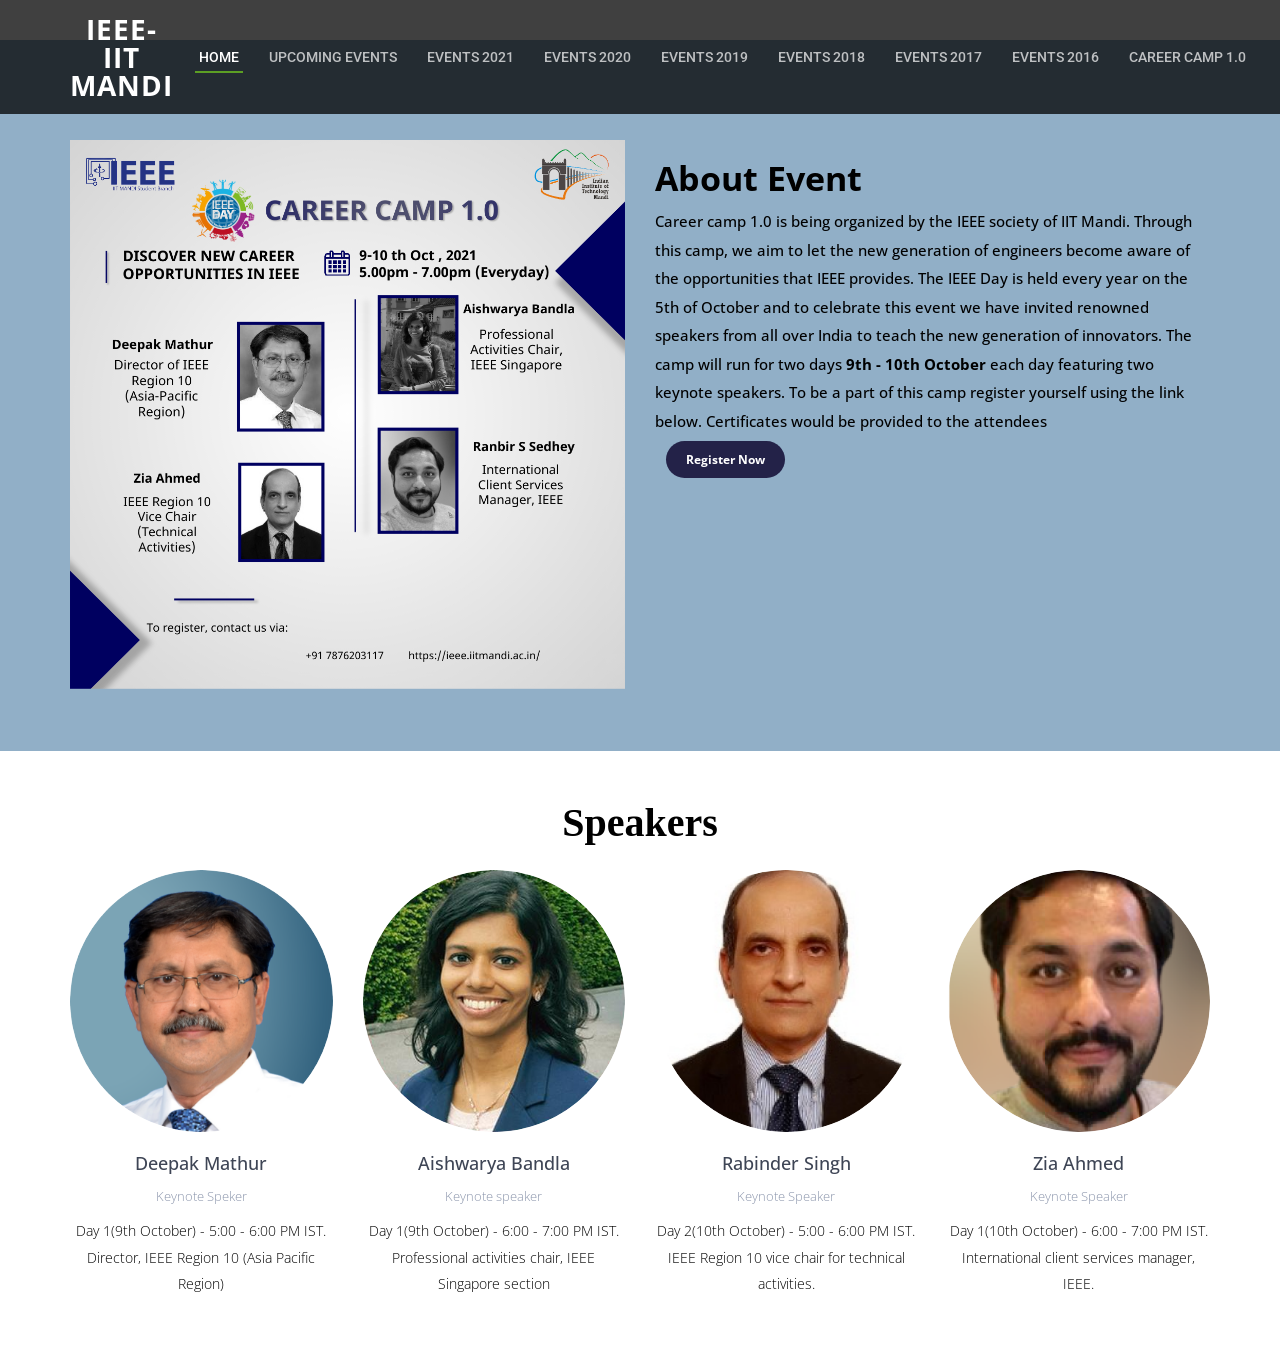
==== commit 7442fd78: "changed fonts" ====
--- a/Career Camp 1.0.html
+++ b/Career Camp 1.0.html
@@ -149,22 +149,22 @@
     <header id="header" class="fixed-top">
         <div class="container d-flex align-items-center">
 
-            <h1 class="logo me-auto"><a href="index.html"  style="text-decoration: none;">IEEE-IIT Mandi</a></h1>
+            <h1 class="logo me-auto"><a href="index.html">IEEE-IIT Mandi</a></h1>
             <!-- Uncomment below if you prefer to use an image logo -->
             <!-- <a href="index.html" class="logo me-auto"><img src="assets/img/logo.png" alt="" class="img-fluid"></a>-->
 
             <nav class="nav-menu d-none d-lg-block">
                 <ul>
-                    <li class="active"><a href="index.html" style="text-decoration: none;">Home</a></li>
-
-                    <li><a href="upcomingEvents.html" style="text-decoration: none;">Upcoming Events</a></li>
-                    <li><a href="events2021.html" style="text-decoration: none;">Events 2021</a></li>
-                    <li><a href="events2020.html" style="text-decoration: none;">Events 2020</a></li>
-                    <li><a href="events2019.html" style="text-decoration: none;">Events 2019</a></li>
-                    <li><a href="events2018.html" style="text-decoration: none;">Events 2018</a></li>
-                    <li><a href="events2017.html" style="text-decoration: none;">Events 2017</a></li>
-                    <li><a href="events2016.html" style="text-decoration: none;">Events 2016</a></li>
-                    <li><a href="Career Camp 1.0.html" style="text-decoration: none;">Career Camp 1.0</a></li>
+                    <li class="active"><a href="index.html">Home</a></li>
+
+                    <li><a href="upcomingEvents.html">Upcoming Events</a></li>
+                    <li><a href="events2021.html">Events 2021</a></li>
+                    <li><a href="events2020.html">Events 2020</a></li>
+                    <li><a href="events2019.html">Events 2019</a></li>
+                    <li><a href="events2018.html">Events 2018</a></li>
+                    <li><a href="events2017.html">Events 2017</a></li>
+                    <li><a href="events2016.html">Events 2016</a></li>
+                    <li><a href="Career Camp 1.0.html">Career Camp 1.0</a></li>
                 </ul>
                 </li>
 
@@ -215,7 +215,7 @@
   <div class="container">
     <div class="row justify-content-center mb-4">
       <div class="col-md-7 text-center">
-      <h3  style="color: black;"><b>Speakers</b></h3>
+      <h3  style="color: black; font-family: Oxygen;font-size:40px;"><b>Speakers</b></h3>
 
         <h6 class="subtitle"></h6>
       </div>
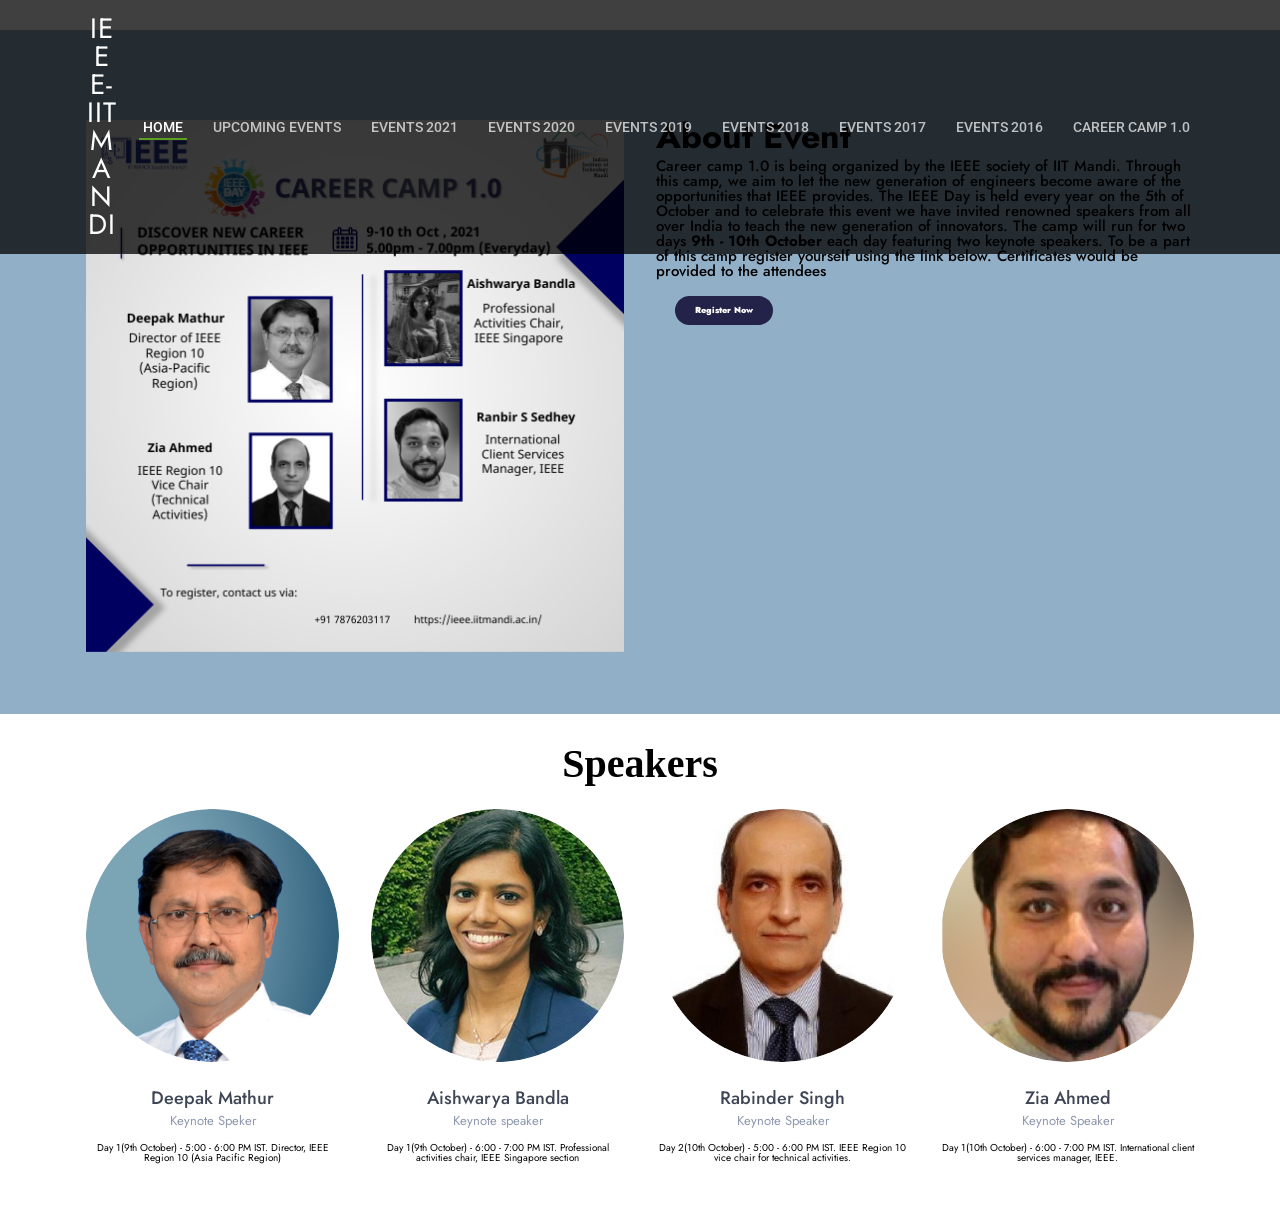
==== commit 2fdac2c7: "updated" ====
--- a/Career Camp 1.0.html
+++ b/Career Camp 1.0.html
@@ -140,6 +140,18 @@
     <script src="https://maxcdn.bootstrapcdn.com/bootstrap/3.3.7/js/bootstrap.min.js"></script>
     <meta http-equiv="X-UA-Compatible" content="ie=edge">
     <link rel="stylesheet" href="assets/css/templatemo-style.css">
+
+<!-- FINAL-->
+<link rel="stylesheet" href="assets/bootstrap/css/bootstrap.min.css">
+  <link rel="stylesheet" href="assets/bootstrap/css/bootstrap-grid.min.css">
+  <link rel="stylesheet" href="assets/bootstrap/css/bootstrap-reboot.min.css">
+  <link rel="stylesheet" href="assets/socicon/css/styles.css">
+  <link rel="stylesheet" href="assets/theme/css/style.css">
+
+  <link rel="preload" href="https://fonts.googleapis.com/css?family=Jost:100,200,300,400,500,600,700,800,900,100i,200i,300i,400i,500i,600i,700i,800i,900i&display=swap" as="style" onload="this.onload=null;this.rel='stylesheet'">
+  <noscript><link rel="stylesheet" href="https://fonts.googleapis.com/css?family=Jost:100,200,300,400,500,600,700,800,900,100i,200i,300i,400i,500i,600i,700i,800i,900i&display=swap"></noscript>
+    <link rel="preload" as="style" href="assets/css/mbr-additional.css"><link rel="stylesheet" href="assets/css/mbr-additional.css" type="text/css">
+
 
 </head>
 
--- a/assets/socicon/css/styles.css
+++ b/assets/socicon/css/styles.css
@@ -0,0 +1,934 @@
+@charset "UTF-8";
+
+@font-face {
+  font-family: 'Socicon';
+  src:  url('../fonts/socicon.eot');
+  src:  url('../fonts/socicon.eot?#iefix') format('embedded-opentype'),
+    url('../fonts/socicon.woff2') format('woff2'),
+    url('../fonts/socicon.ttf') format('truetype'),
+    url('../fonts/socicon.woff') format('woff'),
+    url('../fonts/socicon.svg#socicon') format('svg');
+  font-weight: normal;
+  font-style: normal;
+  font-display: swap;
+}
+
+[data-icon]:before {
+  font-family: "socicon" !important;
+  content: attr(data-icon);
+  font-style: normal !important;
+  font-weight: normal !important;
+  font-variant: normal !important;
+  text-transform: none !important;
+  speak: none;
+  line-height: 1;
+  -webkit-font-smoothing: antialiased;
+  -moz-osx-font-smoothing: grayscale;
+}
+
+[class^="socicon-"], [class*=" socicon-"] {
+  /* use !important to prevent issues with browser extensions that change fonts */
+  font-family: 'Socicon' !important;
+  speak: none;
+  font-style: normal;
+  font-weight: normal;
+  font-variant: normal;
+  text-transform: none;
+  line-height: 1;
+
+  /* Better Font Rendering =========== */
+  -webkit-font-smoothing: antialiased;
+  -moz-osx-font-smoothing: grayscale;
+}
+
+.socicon-eitaa:before {
+  content: "\e97c";
+}
+.socicon-soroush:before {
+  content: "\e97d";
+}
+.socicon-bale:before {
+  content: "\e97e";
+}
+.socicon-zazzle:before {
+  content: "\e97b";
+}
+.socicon-society6:before {
+  content: "\e97a";
+}
+.socicon-redbubble:before {
+  content: "\e979";
+}
+.socicon-avvo:before {
+  content: "\e978";
+}
+.socicon-stitcher:before {
+  content: "\e977";
+}
+.socicon-googlehangouts:before {
+  content: "\e974";
+}
+.socicon-dlive:before {
+  content: "\e975";
+}
+.socicon-vsco:before {
+  content: "\e976";
+}
+.socicon-flipboard:before {
+  content: "\e973";
+}
+.socicon-ubuntu:before {
+  content: "\e958";
+}
+.socicon-artstation:before {
+  content: "\e959";
+}
+.socicon-invision:before {
+  content: "\e95a";
+}
+.socicon-torial:before {
+  content: "\e95b";
+}
+.socicon-collectorz:before {
+  content: "\e95c";
+}
+.socicon-seenthis:before {
+  content: "\e95d";
+}
+.socicon-googleplaymusic:before {
+  content: "\e95e";
+}
+.socicon-debian:before {
+  content: "\e95f";
+}
+.socicon-filmfreeway:before {
+  content: "\e960";
+}
+.socicon-gnome:before {
+  content: "\e961";
+}
+.socicon-itchio:before {
+  content: "\e962";
+}
+.socicon-jamendo:before {
+  content: "\e963";
+}
+.socicon-mix:before {
+  content: "\e964";
+}
+.socicon-sharepoint:before {
+  content: "\e965";
+}
+.socicon-tinder:before {
+  content: "\e966";
+}
+.socicon-windguru:before {
+  content: "\e967";
+}
+.socicon-cdbaby:before {
+  content: "\e968";
+}
+.socicon-elementaryos:before {
+  content: "\e969";
+}
+.socicon-stage32:before {
+  content: "\e96a";
+}
+.socicon-tiktok:before {
+  content: "\e96b";
+}
+.socicon-gitter:before {
+  content: "\e96c";
+}
+.socicon-letterboxd:before {
+  content: "\e96d";
+}
+.socicon-threema:before {
+  content: "\e96e";
+}
+.socicon-splice:before {
+  content: "\e96f";
+}
+.socicon-metapop:before {
+  content: "\e970";
+}
+.socicon-naver:before {
+  content: "\e971";
+}
+.socicon-remote:before {
+  content: "\e972";
+}
+.socicon-internet:before {
+  content: "\e957";
+}
+.socicon-moddb:before {
+  content: "\e94b";
+}
+.socicon-indiedb:before {
+  content: "\e94c";
+}
+.socicon-traxsource:before {
+  content: "\e94d";
+}
+.socicon-gamefor:before {
+  content: "\e94e";
+}
+.socicon-pixiv:before {
+  content: "\e94f";
+}
+.socicon-myanimelist:before {
+  content: "\e950";
+}
+.socicon-blackberry:before {
+  content: "\e951";
+}
+.socicon-wickr:before {
+  content: "\e952";
+}
+.socicon-spip:before {
+  content: "\e953";
+}
+.socicon-napster:before {
+  content: "\e954";
+}
+.socicon-beatport:before {
+  content: "\e955";
+}
+.socicon-hackerone:before {
+  content: "\e956";
+}
+.socicon-hackernews:before {
+  content: "\e946";
+}
+.socicon-smashwords:before {
+  content: "\e947";
+}
+.socicon-kobo:before {
+  content: "\e948";
+}
+.socicon-bookbub:before {
+  content: "\e949";
+}
+.socicon-mailru:before {
+  content: "\e94a";
+}
+.socicon-gitlab:before {
+  content: "\e945";
+}
+.socicon-instructables:before {
+  content: "\e944";
+}
+.socicon-portfolio:before {
+  content: "\e943";
+}
+.socicon-codered:before {
+  content: "\e940";
+}
+.socicon-origin:before {
+  content: "\e941";
+}
+.socicon-nextdoor:before {
+  content: "\e942";
+}
+.socicon-udemy:before {
+  content: "\e93f";
+}
+.socicon-livemaster:before {
+  content: "\e93e";
+}
+.socicon-crunchbase:before {
+  content: "\e93b";
+}
+.socicon-homefy:before {
+  content: "\e93c";
+}
+.socicon-calendly:before {
+  content: "\e93d";
+}
+.socicon-realtor:before {
+  content: "\e90f";
+}
+.socicon-tidal:before {
+  content: "\e910";
+}
+.socicon-qobuz:before {
+  content: "\e911";
+}
+.socicon-natgeo:before {
+  content: "\e912";
+}
+.socicon-mastodon:before {
+  content: "\e913";
+}
+.socicon-unsplash:before {
+  content: "\e914";
+}
+.socicon-homeadvisor:before {
+  content: "\e915";
+}
+.socicon-angieslist:before {
+  content: "\e916";
+}
+.socicon-codepen:before {
+  content: "\e917";
+}
+.socicon-slack:before {
+  content: "\e918";
+}
+.socicon-openaigym:before {
+  content: "\e919";
+}
+.socicon-logmein:before {
+  content: "\e91a";
+}
+.socicon-fiverr:before {
+  content: "\e91b";
+}
+.socicon-gotomeeting:before {
+  content: "\e91c";
+}
+.socicon-aliexpress:before {
+  content: "\e91d";
+}
+.socicon-guru:before {
+  content: "\e91e";
+}
+.socicon-appstore:before {
+  content: "\e91f";
+}
+.socicon-homes:before {
+  content: "\e920";
+}
+.socicon-zoom:before {
+  content: "\e921";
+}
+.socicon-alibaba:before {
+  content: "\e922";
+}
+.socicon-craigslist:before {
+  content: "\e923";
+}
+.socicon-wix:before {
+  content: "\e924";
+}
+.socicon-redfin:before {
+  content: "\e925";
+}
+.socicon-googlecalendar:before {
+  content: "\e926";
+}
+.socicon-shopify:before {
+  content: "\e927";
+}
+.socicon-freelancer:before {
+  content: "\e928";
+}
+.socicon-seedrs:before {
+  content: "\e929";
+}
+.socicon-bing:before {
+  content: "\e92a";
+}
+.socicon-doodle:before {
+  content: "\e92b";
+}
+.socicon-bonanza:before {
+  content: "\e92c";
+}
+.socicon-squarespace:before {
+  content: "\e92d";
+}
+.socicon-toptal:before {
+  content: "\e92e";
+}
+.socicon-gust:before {
+  content: "\e92f";
+}
+.socicon-ask:before {
+  content: "\e930";
+}
+.socicon-trulia:before {
+  content: "\e931";
+}
+.socicon-loomly:before {
+  content: "\e932";
+}
+.socicon-ghost:before {
+  content: "\e933";
+}
+.socicon-upwork:before {
+  content: "\e934";
+}
+.socicon-fundable:before {
+  content: "\e935";
+}
+.socicon-booking:before {
+  content: "\e936";
+}
+.socicon-googlemaps:before {
+  content: "\e937";
+}
+.socicon-zillow:before {
+  content: "\e938";
+}
+.socicon-niconico:before {
+  content: "\e939";
+}
+.socicon-toneden:before {
+  content: "\e93a";
+}
+.socicon-augment:before {
+  content: "\e908";
+}
+.socicon-bitbucket:before {
+  content: "\e909";
+}
+.socicon-fyuse:before {
+  content: "\e90a";
+}
+.socicon-yt-gaming:before {
+  content: "\e90b";
+}
+.socicon-sketchfab:before {
+  content: "\e90c";
+}
+.socicon-mobcrush:before {
+  content: "\e90d";
+}
+.socicon-microsoft:before {
+  content: "\e90e";
+}
+.socicon-pandora:before {
+  content: "\e907";
+}
+.socicon-messenger:before {
+  content: "\e906";
+}
+.socicon-gamewisp:before {
+  content: "\e905";
+}
+.socicon-bloglovin:before {
+  content: "\e904";
+}
+.socicon-tunein:before {
+  content: "\e903";
+}
+.socicon-gamejolt:before {
+  content: "\e901";
+}
+.socicon-trello:before {
+  content: "\e902";
+}
+.socicon-spreadshirt:before {
+  content: "\e900";
+}
+.socicon-500px:before {
+  content: "\e000";
+}
+.socicon-8tracks:before {
+  content: "\e001";
+}
+.socicon-airbnb:before {
+  content: "\e002";
+}
+.socicon-alliance:before {
+  content: "\e003";
+}
+.socicon-amazon:before {
+  content: "\e004";
+}
+.socicon-amplement:before {
+  content: "\e005";
+}
+.socicon-android:before {
+  content: "\e006";
+}
+.socicon-angellist:before {
+  content: "\e007";
+}
+.socicon-apple:before {
+  content: "\e008";
+}
+.socicon-appnet:before {
+  content: "\e009";
+}
+.socicon-baidu:before {
+  content: "\e00a";
+}
+.socicon-bandcamp:before {
+  content: "\e00b";
+}
+.socicon-battlenet:before {
+  content: "\e00c";
+}
+.socicon-mixer:before {
+  content: "\e00d";
+}
+.socicon-bebee:before {
+  content: "\e00e";
+}
+.socicon-bebo:before {
+  content: "\e00f";
+}
+.socicon-behance:before {
+  content: "\e010";
+}
+.socicon-blizzard:before {
+  content: "\e011";
+}
+.socicon-blogger:before {
+  content: "\e012";
+}
+.socicon-buffer:before {
+  content: "\e013";
+}
+.socicon-chrome:before {
+  content: "\e014";
+}
+.socicon-coderwall:before {
+  content: "\e015";
+}
+.socicon-curse:before {
+  content: "\e016";
+}
+.socicon-dailymotion:before {
+  content: "\e017";
+}
+.socicon-deezer:before {
+  content: "\e018";
+}
+.socicon-delicious:before {
+  content: "\e019";
+}
+.socicon-deviantart:before {
+  content: "\e01a";
+}
+.socicon-diablo:before {
+  content: "\e01b";
+}
+.socicon-digg:before {
+  content: "\e01c";
+}
+.socicon-discord:before {
+  content: "\e01d";
+}
+.socicon-disqus:before {
+  content: "\e01e";
+}
+.socicon-douban:before {
+  content: "\e01f";
+}
+.socicon-draugiem:before {
+  content: "\e020";
+}
+.socicon-dribbble:before {
+  content: "\e021";
+}
+.socicon-drupal:before {
+  content: "\e022";
+}
+.socicon-ebay:before {
+  content: "\e023";
+}
+.socicon-ello:before {
+  content: "\e024";
+}
+.socicon-endomodo:before {
+  content: "\e025";
+}
+.socicon-envato:before {
+  content: "\e026";
+}
+.socicon-etsy:before {
+  content: "\e027";
+}
+.socicon-facebook:before {
+  content: "\e028";
+}
+.socicon-feedburner:before {
+  content: "\e029";
+}
+.socicon-filmweb:before {
+  content: "\e02a";
+}
+.socicon-firefox:before {
+  content: "\e02b";
+}
+.socicon-flattr:before {
+  content: "\e02c";
+}
+.socicon-flickr:before {
+  content: "\e02d";
+}
+.socicon-formulr:before {
+  content: "\e02e";
+}
+.socicon-forrst:before {
+  content: "\e02f";
+}
+.socicon-foursquare:before {
+  content: "\e030";
+}
+.socicon-friendfeed:before {
+  content: "\e031";
+}
+.socicon-github:before {
+  content: "\e032";
+}
+.socicon-goodreads:before {
+  content: "\e033";
+}
+.socicon-google:before {
+  content: "\e034";
+}
+.socicon-googlescholar:before {
+  content: "\e035";
+}
+.socicon-googlegroups:before {
+  content: "\e036";
+}
+.socicon-googlephotos:before {
+  content: "\e037";
+}
+.socicon-googleplus:before {
+  content: "\e038";
+}
+.socicon-grooveshark:before {
+  content: "\e039";
+}
+.socicon-hackerrank:before {
+  content: "\e03a";
+}
+.socicon-hearthstone:before {
+  content: "\e03b";
+}
+.socicon-hellocoton:before {
+  content: "\e03c";
+}
+.socicon-heroes:before {
+  content: "\e03d";
+}
+.socicon-smashcast:before {
+  content: "\e03e";
+}
+.socicon-horde:before {
+  content: "\e03f";
+}
+.socicon-houzz:before {
+  content: "\e040";
+}
+.socicon-icq:before {
+  content: "\e041";
+}
+.socicon-identica:before {
+  content: "\e042";
+}
+.socicon-imdb:before {
+  content: "\e043";
+}
+.socicon-instagram:before {
+  content: "\e044";
+}
+.socicon-issuu:before {
+  content: "\e045";
+}
+.socicon-istock:before {
+  content: "\e046";
+}
+.socicon-itunes:before {
+  content: "\e047";
+}
+.socicon-keybase:before {
+  content: "\e048";
+}
+.socicon-lanyrd:before {
+  content: "\e049";
+}
+.socicon-lastfm:before {
+  content: "\e04a";
+}
+.socicon-line:before {
+  content: "\e04b";
+}
+.socicon-linkedin:before {
+  content: "\e04c";
+}
+.socicon-livejournal:before {
+  content: "\e04d";
+}
+.socicon-lyft:before {
+  content: "\e04e";
+}
+.socicon-macos:before {
+  content: "\e04f";
+}
+.socicon-mail:before {
+  content: "\e050";
+}
+.socicon-medium:before {
+  content: "\e051";
+}
+.socicon-meetup:before {
+  content: "\e052";
+}
+.socicon-mixcloud:before {
+  content: "\e053";
+}
+.socicon-modelmayhem:before {
+  content: "\e054";
+}
+.socicon-mumble:before {
+  content: "\e055";
+}
+.socicon-myspace:before {
+  content: "\e056";
+}
+.socicon-newsvine:before {
+  content: "\e057";
+}
+.socicon-nintendo:before {
+  content: "\e058";
+}
+.socicon-npm:before {
+  content: "\e059";
+}
+.socicon-odnoklassniki:before {
+  content: "\e05a";
+}
+.socicon-openid:before {
+  content: "\e05b";
+}
+.socicon-opera:before {
+  content: "\e05c";
+}
+.socicon-outlook:before {
+  content: "\e05d";
+}
+.socicon-overwatch:before {
+  content: "\e05e";
+}
+.socicon-patreon:before {
+  content: "\e05f";
+}
+.socicon-paypal:before {
+  content: "\e060";
+}
+.socicon-periscope:before {
+  content: "\e061";
+}
+.socicon-persona:before {
+  content: "\e062";
+}
+.socicon-pinterest:before {
+  content: "\e063";
+}
+.socicon-play:before {
+  content: "\e064";
+}
+.socicon-player:before {
+  content: "\e065";
+}
+.socicon-playstation:before {
+  content: "\e066";
+}
+.socicon-pocket:before {
+  content: "\e067";
+}
+.socicon-qq:before {
+  content: "\e068";
+}
+.socicon-quora:before {
+  content: "\e069";
+}
+.socicon-raidcall:before {
+  content: "\e06a";
+}
+.socicon-ravelry:before {
+  content: "\e06b";
+}
+.socicon-reddit:before {
+  content: "\e06c";
+}
+.socicon-renren:before {
+  content: "\e06d";
+}
+.socicon-researchgate:before {
+  content: "\e06e";
+}
+.socicon-residentadvisor:before {
+  content: "\e06f";
+}
+.socicon-reverbnation:before {
+  content: "\e070";
+}
+.socicon-rss:before {
+  content: "\e071";
+}
+.socicon-sharethis:before {
+  content: "\e072";
+}
+.socicon-skype:before {
+  content: "\e073";
+}
+.socicon-slideshare:before {
+  content: "\e074";
+}
+.socicon-smugmug:before {
+  content: "\e075";
+}
+.socicon-snapchat:before {
+  content: "\e076";
+}
+.socicon-songkick:before {
+  content: "\e077";
+}
+.socicon-soundcloud:before {
+  content: "\e078";
+}
+.socicon-spotify:before {
+  content: "\e079";
+}
+.socicon-stackexchange:before {
+  content: "\e07a";
+}
+.socicon-stackoverflow:before {
+  content: "\e07b";
+}
+.socicon-starcraft:before {
+  content: "\e07c";
+}
+.socicon-stayfriends:before {
+  content: "\e07d";
+}
+.socicon-steam:before {
+  content: "\e07e";
+}
+.socicon-storehouse:before {
+  content: "\e07f";
+}
+.socicon-strava:before {
+  content: "\e080";
+}
+.socicon-streamjar:before {
+  content: "\e081";
+}
+.socicon-stumbleupon:before {
+  content: "\e082";
+}
+.socicon-swarm:before {
+  content: "\e083";
+}
+.socicon-teamspeak:before {
+  content: "\e084";
+}
+.socicon-teamviewer:before {
+  content: "\e085";
+}
+.socicon-technorati:before {
+  content: "\e086";
+}
+.socicon-telegram:before {
+  content: "\e087";
+}
+.socicon-tripadvisor:before {
+  content: "\e088";
+}
+.socicon-tripit:before {
+  content: "\e089";
+}
+.socicon-triplej:before {
+  content: "\e08a";
+}
+.socicon-tumblr:before {
+  content: "\e08b";
+}
+.socicon-twitch:before {
+  content: "\e08c";
+}
+.socicon-twitter:before {
+  content: "\e08d";
+}
+.socicon-uber:before {
+  content: "\e08e";
+}
+.socicon-ventrilo:before {
+  content: "\e08f";
+}
+.socicon-viadeo:before {
+  content: "\e090";
+}
+.socicon-viber:before {
+  content: "\e091";
+}
+.socicon-viewbug:before {
+  content: "\e092";
+}
+.socicon-vimeo:before {
+  content: "\e093";
+}
+.socicon-vine:before {
+  content: "\e094";
+}
+.socicon-vkontakte:before {
+  content: "\e095";
+}
+.socicon-warcraft:before {
+  content: "\e096";
+}
+.socicon-wechat:before {
+  content: "\e097";
+}
+.socicon-weibo:before {
+  content: "\e098";
+}
+.socicon-whatsapp:before {
+  content: "\e099";
+}
+.socicon-wikipedia:before {
+  content: "\e09a";
+}
+.socicon-windows:before {
+  content: "\e09b";
+}
+.socicon-wordpress:before {
+  content: "\e09c";
+}
+.socicon-wykop:before {
+  content: "\e09d";
+}
+.socicon-xbox:before {
+  content: "\e09e";
+}
+.socicon-xing:before {
+  content: "\e09f";
+}
+.socicon-yahoo:before {
+  content: "\e0a0";
+}
+.socicon-yammer:before {
+  content: "\e0a1";
+}
+.socicon-yandex:before {
+  content: "\e0a2";
+}
+.socicon-yelp:before {
+  content: "\e0a3";
+}
+.socicon-younow:before {
+  content: "\e0a4";
+}
+.socicon-youtube:before {
+  content: "\e0a5";
+}
+.socicon-zapier:before {
+  content: "\e0a6";
+}
+.socicon-zerply:before {
+  content: "\e0a7";
+}
+.socicon-zomato:before {
+  content: "\e0a8";
+}
+.socicon-zynga:before {
+  content: "\e0a9";
+}
--- a/assets/theme/css/style.css
+++ b/assets/theme/css/style.css
@@ -0,0 +1,948 @@
+@charset "UTF-8";
+section {
+  background-color: #91AFC7;
+}
+
+body {
+  font-style: normal;
+  line-height: 1.5;
+  font-weight: 400;
+  color: #232323;
+  position: relative;
+}
+
+button {
+  background-color: transparent;
+  border-color: transparent;
+}
+
+section,
+.container,
+.container-fluid {
+  position: relative;
+  word-wrap: break-word;
+}
+
+a.mbr-iconfont:hover {
+  text-decoration: none;
+}
+
+.article .lead p,
+.article .lead ul,
+.article .lead ol,
+.article .lead pre,
+.article .lead blockquote {
+  margin-bottom: 0;
+}
+
+a {
+  font-style: normal;
+  font-weight: 400;
+  cursor: pointer;
+}
+a, a:hover {
+  text-decoration: none;
+}
+
+.mbr-section-title {
+  font-style: normal;
+  line-height: 1.3;
+}
+
+.mbr-section-subtitle {
+  line-height: 1.3;
+}
+
+.mbr-text {
+  font-style: normal;
+  line-height: 1.7;
+}
+
+h1,
+h2,
+h3,
+h4,
+h5,
+h6,
+.display-1,
+.display-2,
+.display-4,
+.display-5,
+.display-7,
+span,
+p,
+a {
+  line-height: 1;
+  word-break: break-word;
+  word-wrap: break-word;
+  font-weight: 400;
+}
+
+b,
+strong {
+  font-weight: bold;
+}
+
+input:-webkit-autofill, input:-webkit-autofill:hover, input:-webkit-autofill:focus, input:-webkit-autofill:active {
+  transition-delay: 9999s;
+  -webkit-transition-property: background-color, color;
+  transition-property: background-color, color;
+}
+
+textarea[type=hidden] {
+  display: none;
+}
+
+section {
+  background-position: 50% 50%;
+  background-repeat: no-repeat;
+  background-size: cover;
+}
+section .mbr-background-video,
+section .mbr-background-video-preview {
+  position: absolute;
+  bottom: 0;
+  left: 0;
+  right: 0;
+  top: 0;
+}
+
+.hidden {
+  visibility: hidden;
+}
+
+.mbr-z-index20 {
+  z-index: 20;
+}
+
+/*! Base colors */
+.mbr-white {
+  color: #ffffff;
+}
+
+.mbr-black {
+  color: #111111;
+}
+
+.mbr-bg-white {
+  background-color: #ffffff;
+}
+
+.mbr-bg-black {
+  background-color: #000000;
+}
+
+/*! Text-aligns */
+.align-left {
+  text-align: left;
+}
+
+.align-center {
+  text-align: center;
+}
+
+.align-right {
+  text-align: right;
+}
+
+/*! Font-weight  */
+.mbr-light {
+  font-weight: 300;
+}
+
+.mbr-regular {
+  font-weight: 400;
+}
+
+.mbr-semibold {
+  font-weight: 500;
+}
+
+.mbr-bold {
+  font-weight: 700;
+}
+
+/*! Media  */
+.media-content {
+  flex-basis: 100%;
+}
+
+.media-container-row {
+  display: flex;
+  flex-direction: row;
+  flex-wrap: wrap;
+  justify-content: center;
+  align-content: center;
+  align-items: start;
+}
+.media-container-row .media-size-item {
+  width: 400px;
+}
+
+.media-container-column {
+  display: flex;
+  flex-direction: column;
+  flex-wrap: wrap;
+  justify-content: center;
+  align-content: center;
+  align-items: stretch;
+}
+.media-container-column > * {
+  width: 100%;
+}
+
+@media (min-width: 992px) {
+  .media-container-row {
+    flex-wrap: nowrap;
+  }
+}
+figure {
+  margin-bottom: 0;
+  overflow: hidden;
+}
+
+figure[mbr-media-size] {
+  transition: width 0.1s;
+}
+
+img,
+iframe {
+  display: block;
+  width: 100%;
+}
+
+.card {
+  background-color: transparent;
+  border: none;
+}
+
+.card-box {
+  width: 100%;
+}
+
+.card-img {
+  text-align: center;
+  flex-shrink: 0;
+  -webkit-flex-shrink: 0;
+}
+
+.media {
+  max-width: 100%;
+  margin: 0 auto;
+}
+
+.mbr-figure {
+  align-self: center;
+}
+
+.media-container > div {
+  max-width: 100%;
+}
+
+.mbr-figure img,
+.card-img img {
+  width: 100%;
+}
+
+@media (max-width: 991px) {
+  .media-size-item {
+    width: auto !important;
+  }
+
+  .media {
+    width: auto;
+  }
+
+  .mbr-figure {
+    width: 100% !important;
+  }
+}
+/*! Buttons */
+.mbr-section-btn {
+  margin-left: -0.6rem;
+  margin-right: -0.6rem;
+  font-size: 0;
+}
+
+.btn {
+  font-weight: 600;
+  border-width: 1px;
+  font-style: normal;
+  margin: 0.6rem 0.6rem;
+  white-space: normal;
+  transition: all 0.2s ease-in-out;
+  display: inline-flex;
+  align-items: center;
+  justify-content: center;
+  word-break: break-word;
+}
+
+.btn-sm {
+  font-weight: 600;
+  letter-spacing: 0px;
+  transition: all 0.3s ease-in-out;
+}
+
+.btn-md {
+  font-weight: 600;
+  letter-spacing: 0px;
+  transition: all 0.3s ease-in-out;
+}
+
+.btn-lg {
+  font-weight: 600;
+  letter-spacing: 0px;
+  transition: all 0.3s ease-in-out;
+}
+
+.btn-form {
+  margin: 0;
+}
+.btn-form:hover {
+  cursor: pointer;
+}
+
+nav .mbr-section-btn {
+  margin-left: 0rem;
+  margin-right: 0rem;
+}
+
+/*! Btn icon margin */
+.btn .mbr-iconfont,
+.btn.btn-sm .mbr-iconfont {
+  order: 1;
+  cursor: pointer;
+  margin-left: 0.5rem;
+  vertical-align: sub;
+}
+
+.btn.btn-md .mbr-iconfont,
+.btn.btn-md .mbr-iconfont {
+  margin-left: 0.8rem;
+}
+
+.mbr-regular {
+  font-weight: 400;
+}
+
+.mbr-semibold {
+  font-weight: 500;
+}
+
+.mbr-bold {
+  font-weight: 700;
+}
+
+[type=submit] {
+  -webkit-appearance: none;
+}
+
+/*! Full-screen */
+.mbr-fullscreen .mbr-overlay {
+  min-height: 100vh;
+}
+
+.mbr-fullscreen {
+  display: flex;
+  display: -moz-flex;
+  display: -ms-flex;
+  display: -o-flex;
+  align-items: center;
+  min-height: 100vh;
+  padding-top: 3rem;
+  padding-bottom: 3rem;
+}
+
+/*! Map */
+.map {
+  height: 25rem;
+  position: relative;
+}
+.map iframe {
+  width: 100%;
+  height: 100%;
+}
+
+/*! Scroll to top arrow */
+.mbr-arrow-up {
+  bottom: 25px;
+  right: 90px;
+  position: fixed;
+  text-align: right;
+  z-index: 5000;
+  color: #ffffff;
+  font-size: 22px;
+}
+
+.mbr-arrow-up a {
+  background: rgba(0, 0, 0, 0.2);
+  border-radius: 50%;
+  color: #fff;
+  display: inline-block;
+  height: 60px;
+  width: 60px;
+  border: 2px solid #fff;
+  outline-style: none !important;
+  position: relative;
+  text-decoration: none;
+  transition: all 0.3s ease-in-out;
+  cursor: pointer;
+  text-align: center;
+}
+.mbr-arrow-up a:hover {
+  background-color: rgba(0, 0, 0, 0.4);
+}
+.mbr-arrow-up a i {
+  line-height: 60px;
+}
+
+.mbr-arrow-up-icon {
+  display: block;
+  color: #fff;
+}
+
+.mbr-arrow-up-icon::before {
+  content: "›";
+  display: inline-block;
+  font-family: serif;
+  font-size: 22px;
+  line-height: 1;
+  font-style: normal;
+  position: relative;
+  top: 6px;
+  left: -4px;
+  transform: rotate(-90deg);
+}
+
+/*! Arrow Down */
+.mbr-arrow {
+  position: absolute;
+  bottom: 45px;
+  left: 50%;
+  width: 60px;
+  height: 60px;
+  cursor: pointer;
+  background-color: rgba(80, 80, 80, 0.5);
+  border-radius: 50%;
+  transform: translateX(-50%);
+}
+@media (max-width: 767px) {
+  .mbr-arrow {
+    display: none;
+  }
+}
+.mbr-arrow > a {
+  display: inline-block;
+  text-decoration: none;
+  outline-style: none;
+  -webkit-animation: arrowdown 1.7s ease-in-out infinite;
+          animation: arrowdown 1.7s ease-in-out infinite;
+  color: #ffffff;
+}
+.mbr-arrow > a > i {
+  position: absolute;
+  top: -2px;
+  left: 15px;
+  font-size: 2rem;
+}
+
+#scrollToTop a i::before {
+  content: "";
+  position: absolute;
+  display: block;
+  border-bottom: 2.5px solid #fff;
+  border-left: 2.5px solid #fff;
+  width: 27.8%;
+  height: 27.8%;
+  left: 50%;
+  top: 51%;
+  transform: translateY(-30%) translateX(-50%) rotate(135deg);
+}
+
+@keyframes arrowdown {
+  0% {
+    transform: translateY(0px);
+  }
+  50% {
+    transform: translateY(-5px);
+  }
+  100% {
+    transform: translateY(0px);
+  }
+}
+@-webkit-keyframes arrowdown {
+  0% {
+    transform: translateY(0px);
+  }
+  50% {
+    transform: translateY(-5px);
+  }
+  100% {
+    transform: translateY(0px);
+  }
+}
+@media (max-width: 500px) {
+  .mbr-arrow-up {
+    left: 0;
+    right: 0;
+    text-align: center;
+  }
+}
+/*Gradients animation*/
+@keyframes gradient-animation {
+  from {
+    background-position: 0% 100%;
+    -webkit-animation-timing-function: ease-in-out;
+            animation-timing-function: ease-in-out;
+  }
+  to {
+    background-position: 100% 0%;
+    -webkit-animation-timing-function: ease-in-out;
+            animation-timing-function: ease-in-out;
+  }
+}
+@-webkit-keyframes gradient-animation {
+  from {
+    background-position: 0% 100%;
+    -webkit-animation-timing-function: ease-in-out;
+            animation-timing-function: ease-in-out;
+  }
+  to {
+    background-position: 100% 0%;
+    -webkit-animation-timing-function: ease-in-out;
+            animation-timing-function: ease-in-out;
+  }
+}
+.bg-gradient {
+  background-size: 200% 200%;
+  animation: gradient-animation 5s infinite alternate;
+  -webkit-animation: gradient-animation 5s infinite alternate;
+}
+
+.menu .navbar-brand {
+  display: -webkit-flex;
+}
+.menu .navbar-brand span {
+  display: flex;
+  display: -webkit-flex;
+}
+.menu .navbar-brand .navbar-caption-wrap {
+  display: -webkit-flex;
+}
+.menu .navbar-brand .navbar-logo img {
+  display: -webkit-flex;
+  width: auto;
+}
+@media (min-width: 768px) and (max-width: 991px) {
+  .menu .navbar-toggleable-sm .navbar-nav {
+    display: -ms-flexbox;
+  }
+}
+@media (max-width: 991px) {
+  .menu .navbar-collapse {
+    max-height: 93.5vh;
+  }
+  .menu .navbar-collapse.show {
+    overflow: auto;
+  }
+}
+@media (min-width: 992px) {
+  .menu .navbar-nav.nav-dropdown {
+    display: -webkit-flex;
+  }
+  .menu .navbar-toggleable-sm .navbar-collapse {
+    display: -webkit-flex !important;
+  }
+  .menu .collapsed .navbar-collapse {
+    max-height: 93.5vh;
+  }
+  .menu .collapsed .navbar-collapse.show {
+    overflow: auto;
+  }
+}
+@media (max-width: 767px) {
+  .menu .navbar-collapse {
+    max-height: 80vh;
+  }
+}
+
+.nav-link .mbr-iconfont {
+  margin-right: 0.5rem;
+}
+
+.navbar {
+  display: -webkit-flex;
+  -webkit-flex-wrap: wrap;
+  -webkit-align-items: center;
+  -webkit-justify-content: space-between;
+}
+
+.navbar-collapse {
+  -webkit-flex-basis: 100%;
+  -webkit-flex-grow: 1;
+  -webkit-align-items: center;
+}
+
+.nav-dropdown .link {
+  padding: 0.667em 1.667em !important;
+  margin: 0 !important;
+}
+
+.nav {
+  display: -webkit-flex;
+  -webkit-flex-wrap: wrap;
+}
+
+.row {
+  display: -webkit-flex;
+  -webkit-flex-wrap: wrap;
+}
+
+.justify-content-center {
+  -webkit-justify-content: center;
+}
+
+.form-inline {
+  display: -webkit-flex;
+}
+
+.card-wrapper {
+  -webkit-flex: 1;
+}
+
+.carousel-control {
+  z-index: 10;
+  display: -webkit-flex;
+}
+
+.carousel-controls {
+  display: -webkit-flex;
+}
+
+.media {
+  display: -webkit-flex;
+}
+
+.form-group:focus {
+  outline: none;
+}
+
+.jq-selectbox__select {
+  padding: 7px 0;
+  position: relative;
+}
+
+.jq-selectbox__dropdown {
+  overflow: hidden;
+  border-radius: 10px;
+  position: absolute;
+  top: 100%;
+  left: 0 !important;
+  width: 100% !important;
+}
+
+.jq-selectbox__trigger-arrow {
+  right: 0;
+  transform: translateY(-50%);
+}
+
+.jq-selectbox li {
+  padding: 1.07em 0.5em;
+}
+
+input[type=range] {
+  padding-left: 0 !important;
+  padding-right: 0 !important;
+}
+
+.modal-dialog,
+.modal-content {
+  height: 100%;
+}
+
+.modal-dialog .carousel-inner {
+  height: calc(100vh - 1.75rem);
+}
+@media (max-width: 575px) {
+  .modal-dialog .carousel-inner {
+    height: calc(100vh - 1rem);
+  }
+}
+
+.carousel-item {
+  text-align: center;
+}
+
+.carousel-item img {
+  margin: auto;
+}
+
+.navbar-toggler {
+  align-self: flex-start;
+  padding: 0.25rem 0.75rem;
+  font-size: 1.25rem;
+  line-height: 1;
+  background: transparent;
+  border: 1px solid transparent;
+  border-radius: 0.25rem;
+}
+
+.navbar-toggler:focus,
+.navbar-toggler:hover {
+  text-decoration: none;
+  box-shadow: none;
+}
+
+.navbar-toggler-icon {
+  display: inline-block;
+  width: 1.5em;
+  height: 1.5em;
+  vertical-align: middle;
+  content: "";
+  background: no-repeat center center;
+  background-size: 100% 100%;
+}
+
+.navbar-toggler-left {
+  position: absolute;
+  left: 1rem;
+}
+
+.navbar-toggler-right {
+  position: absolute;
+  right: 1rem;
+}
+
+.card-img {
+  width: auto;
+}
+
+.menu .navbar.collapsed:not(.beta-menu) {
+  flex-direction: column;
+}
+
+.carousel-item.active,
+.carousel-item-next,
+.carousel-item-prev {
+  display: flex;
+}
+
+.note-air-layout .dropup .dropdown-menu,
+.note-air-layout .navbar-fixed-bottom .dropdown .dropdown-menu {
+  bottom: initial !important;
+}
+
+html,
+body {
+  height: auto;
+  min-height: 100vh;
+}
+
+.dropup .dropdown-toggle::after {
+  display: none;
+}
+
+.form-asterisk {
+  font-family: initial;
+  position: absolute;
+  top: -2px;
+  font-weight: normal;
+}
+
+.form-control-label {
+  position: relative;
+  cursor: pointer;
+  margin-bottom: 0.357em;
+  padding: 0;
+}
+
+.alert {
+  color: #ffffff;
+  border-radius: 0;
+  border: 0;
+  font-size: 1.1rem;
+  line-height: 1.5;
+  margin-bottom: 1.875rem;
+  padding: 1.25rem;
+  position: relative;
+  text-align: center;
+}
+.alert.alert-form::after {
+  background-color: inherit;
+  bottom: -7px;
+  content: "";
+  display: block;
+  height: 14px;
+  left: 50%;
+  margin-left: -7px;
+  position: absolute;
+  transform: rotate(45deg);
+  width: 14px;
+}
+
+.form-control {
+  background-color: #ffffff;
+  background-clip: border-box;
+  color: #232323;
+  line-height: 1rem !important;
+  height: auto;
+  padding: 0.6rem 1.2rem;
+  transition: border-color 0.25s ease 0s;
+  border: 1px solid transparent !important;
+  border-radius: 4px;
+  box-shadow: rgba(0, 0, 0, 0.07) 0px 1px 1px 0px, rgba(0, 0, 0, 0.07) 0px 1px 3px 0px, rgba(0, 0, 0, 0.03) 0px 0px 0px 1px;
+}
+.form-active .form-control:invalid {
+  border-color: red;
+}
+
+form .row {
+  margin-left: -0.6rem;
+  margin-right: -0.6rem;
+}
+form .row [class*=col] {
+  padding-left: 0.6rem;
+  padding-right: 0.6rem;
+}
+
+form .mbr-section-btn {
+  margin: 0;
+  padding-left: 0.6rem;
+  padding-right: 0.6rem;
+}
+
+form .btn {
+  display: flex;
+  padding: 0.6rem 1.2rem;
+  margin: 0;
+}
+
+form .form-check-input {
+  margin-top: 0.5;
+}
+
+textarea.form-control {
+  line-height: 1.5rem !important;
+}
+
+.form-group {
+  margin-bottom: 1.2rem;
+}
+
+.form-control,
+form .btn {
+  min-height: 48px;
+}
+
+.gdpr-block label span.textGDPR input[name=gdpr] {
+  top: 7px;
+}
+
+.form-control:focus {
+  box-shadow: none;
+}
+
+:focus {
+  outline: none;
+}
+
+.mbr-overlay {
+  background-color: #000;
+  bottom: 0;
+  left: 0;
+  opacity: 0.5;
+  position: absolute;
+  right: 0;
+  top: 0;
+  z-index: 0;
+  pointer-events: none;
+}
+
+blockquote {
+  font-style: italic;
+  padding: 3rem;
+  font-size: 1.09rem;
+  position: relative;
+  border-left: 3px solid;
+}
+
+ul,
+ol,
+pre,
+blockquote {
+  margin-bottom: 2.3125rem;
+}
+
+.mt-4 {
+  margin-top: 2rem !important;
+}
+
+.mb-4 {
+  margin-bottom: 2rem !important;
+}
+
+@media (min-width: 992px) {
+  .container {
+    padding-left: 16px;
+    padding-right: 16px;
+  }
+
+  .row {
+    margin-left: -16px;
+    margin-right: -16px;
+  }
+  .row > [class*=col] {
+    padding-left: 16px;
+    padding-right: 16px;
+  }
+}
+@media (min-width: 768px) {
+  .container-fluid {
+    padding-left: 32px;
+    padding-right: 32px;
+  }
+}
+@media (min-width: 768px) and (max-width: 991px) {
+  .mbr-container {
+    padding-left: 32px;
+    padding-right: 32px;
+  }
+}
+@media (max-width: 767px) {
+  .mbr-container {
+    padding-left: 16px;
+    padding-right: 16px;
+  }
+}
+.card-wrapper,
+.item-wrapper {
+  overflow: hidden;
+}
+
+.app-video-wrapper > img {
+  opacity: 1;
+}
+
+.item {
+  position: relative;
+}
+
+.dropdown-menu .dropdown-menu {
+  left: 100%;
+}
+
+.dropdown-item + .dropdown-menu {
+  display: none;
+}
+
+.dropdown-item:hover + .dropdown-menu,
+.dropdown-menu:hover {
+  display: block;
+}.engine {
+	position: absolute;
+	text-indent: -2400px;
+	text-align: center;
+	padding: 0;
+	top: 0;
+	left: -2400px;
+}
--- a/assets/css/mbr-additional.css
+++ b/assets/css/mbr-additional.css
@@ -0,0 +1,884 @@
+body {
+  font-family: Jost;
+}
+.display-1 {
+  font-family: 'Jost', sans-serif;
+  font-size: 4.6rem;
+  line-height: 1.1;
+}
+.display-1 > .mbr-iconfont {
+  font-size: 5.75rem;
+}
+.display-2 {
+  font-family: 'Jost', sans-serif;
+  font-size: 3rem;
+  line-height: 1.1;
+}
+.display-2 > .mbr-iconfont {
+  font-size: 3.75rem;
+}
+.display-4 {
+  font-family: 'Jost', sans-serif;
+  font-size: 1.1rem;
+  line-height: 1.5;
+}
+.display-4 > .mbr-iconfont {
+  font-size: 1.375rem;
+}
+.display-5 {
+  font-family: 'Jost', sans-serif;
+  font-size: 2.2rem;
+  line-height: 1.5;
+}
+.display-5 > .mbr-iconfont {
+  font-size: 2.75rem;
+}
+.display-7 {
+  font-family: 'Jost', sans-serif;
+  font-size: 1.2rem;
+  line-height: 1.5;
+}
+.display-7 > .mbr-iconfont {
+  font-size: 1.5rem;
+}
+/* ---- Fluid typography for mobile devices ---- */
+/* 1.4 - font scale ratio ( bootstrap == 1.42857 ) */
+/* 100vw - current viewport width */
+/* (48 - 20)  48 == 48rem == 768px, 20 == 20rem == 320px(minimal supported viewport) */
+/* 0.65 - min scale variable, may vary */
+@media (max-width: 992px) {
+  .display-1 {
+    font-size: 3.68rem;
+  }
+}
+@media (max-width: 768px) {
+  .display-1 {
+    font-size: 3.22rem;
+    font-size: calc( 2.26rem + (4.6 - 2.26) * ((100vw - 20rem) / (48 - 20)));
+    line-height: calc( 1.1 * (2.26rem + (4.6 - 2.26) * ((100vw - 20rem) / (48 - 20))));
+  }
+  .display-2 {
+    font-size: 2.4rem;
+    font-size: calc( 1.7rem + (3 - 1.7) * ((100vw - 20rem) / (48 - 20)));
+    line-height: calc( 1.3 * (1.7rem + (3 - 1.7) * ((100vw - 20rem) / (48 - 20))));
+  }
+  .display-4 {
+    font-size: 0.88rem;
+    font-size: calc( 1.0350000000000001rem + (1.1 - 1.0350000000000001) * ((100vw - 20rem) / (48 - 20)));
+    line-height: calc( 1.4 * (1.0350000000000001rem + (1.1 - 1.0350000000000001) * ((100vw - 20rem) / (48 - 20))));
+  }
+  .display-5 {
+    font-size: 1.76rem;
+    font-size: calc( 1.42rem + (2.2 - 1.42) * ((100vw - 20rem) / (48 - 20)));
+    line-height: calc( 1.4 * (1.42rem + (2.2 - 1.42) * ((100vw - 20rem) / (48 - 20))));
+  }
+  .display-7 {
+    font-size: 0.96rem;
+    font-size: calc( 1.07rem + (1.2 - 1.07) * ((100vw - 20rem) / (48 - 20)));
+    line-height: calc( 1.4 * (1.07rem + (1.2 - 1.07) * ((100vw - 20rem) / (48 - 20))));
+  }
+}
+/* Buttons */
+.btn {
+  padding: 0.6rem 1.2rem;
+  border-radius: 4px;
+}
+.btn-sm {
+  padding: 0.6rem 1.2rem;
+  border-radius: 4px;
+}
+.btn-md {
+  padding: 0.6rem 1.2rem;
+  border-radius: 4px;
+}
+.btn-lg {
+  padding: 1rem 2.6rem;
+  border-radius: 4px;
+}
+.bg-primary {
+  background-color: #6592e6 !important;
+}
+.bg-success {
+  background-color: #40b0bf !important;
+}
+.bg-info {
+  background-color: #47b5ed !important;
+}
+.bg-warning {
+  background-color: #ffe161 !important;
+}
+.bg-danger {
+  background-color: #ff9966 !important;
+}
+.btn-primary,
+.btn-primary:active {
+  background-color: #6592e6 !important;
+  border-color: #6592e6 !important;
+  color: #ffffff !important;
+  box-shadow: 0 2px 2px 0 rgba(0, 0, 0, 0.2);
+}
+.btn-primary:hover,
+.btn-primary:focus,
+.btn-primary.focus,
+.btn-primary.active {
+  color: #ffffff !important;
+  background-color: #2260d2 !important;
+  border-color: #2260d2 !important;
+  box-shadow: 0 2px 5px 0 rgba(0, 0, 0, 0.2);
+}
+.btn-primary.disabled,
+.btn-primary:disabled {
+  color: #ffffff !important;
+  background-color: #2260d2 !important;
+  border-color: #2260d2 !important;
+}
+.btn-secondary,
+.btn-secondary:active {
+  background-color: #ff6666 !important;
+  border-color: #ff6666 !important;
+  color: #ffffff !important;
+  box-shadow: 0 2px 2px 0 rgba(0, 0, 0, 0.2);
+}
+.btn-secondary:hover,
+.btn-secondary:focus,
+.btn-secondary.focus,
+.btn-secondary.active {
+  color: #ffffff !important;
+  background-color: #ff0f0f !important;
+  border-color: #ff0f0f !important;
+  box-shadow: 0 2px 5px 0 rgba(0, 0, 0, 0.2);
+}
+.btn-secondary.disabled,
+.btn-secondary:disabled {
+  color: #ffffff !important;
+  background-color: #ff0f0f !important;
+  border-color: #ff0f0f !important;
+}
+.btn-info,
+.btn-info:active {
+  background-color: #47b5ed !important;
+  border-color: #47b5ed !important;
+  color: #ffffff !important;
+  box-shadow: 0 2px 2px 0 rgba(0, 0, 0, 0.2);
+}
+.btn-info:hover,
+.btn-info:focus,
+.btn-info.focus,
+.btn-info.active {
+  color: #ffffff !important;
+  background-color: #148cca !important;
+  border-color: #148cca !important;
+  box-shadow: 0 2px 5px 0 rgba(0, 0, 0, 0.2);
+}
+.btn-info.disabled,
+.btn-info:disabled {
+  color: #ffffff !important;
+  background-color: #148cca !important;
+  border-color: #148cca !important;
+}
+.btn-success,
+.btn-success:active {
+  background-color: #40b0bf !important;
+  border-color: #40b0bf !important;
+  color: #ffffff !important;
+  box-shadow: 0 2px 2px 0 rgba(0, 0, 0, 0.2);
+}
+.btn-success:hover,
+.btn-success:focus,
+.btn-success.focus,
+.btn-success.active {
+  color: #ffffff !important;
+  background-color: #2a747e !important;
+  border-color: #2a747e !important;
+  box-shadow: 0 2px 5px 0 rgba(0, 0, 0, 0.2);
+}
+.btn-success.disabled,
+.btn-success:disabled {
+  color: #ffffff !important;
+  background-color: #2a747e !important;
+  border-color: #2a747e !important;
+}
+.btn-warning,
+.btn-warning:active {
+  background-color: #ffe161 !important;
+  border-color: #ffe161 !important;
+  color: #614f00 !important;
+  box-shadow: 0 2px 2px 0 rgba(0, 0, 0, 0.2);
+}
+.btn-warning:hover,
+.btn-warning:focus,
+.btn-warning.focus,
+.btn-warning.active {
+  color: #0a0800 !important;
+  background-color: #ffd10a !important;
+  border-color: #ffd10a !important;
+  box-shadow: 0 2px 5px 0 rgba(0, 0, 0, 0.2);
+}
+.btn-warning.disabled,
+.btn-warning:disabled {
+  color: #614f00 !important;
+  background-color: #ffd10a !important;
+  border-color: #ffd10a !important;
+}
+.btn-danger,
+.btn-danger:active {
+  background-color: #ff9966 !important;
+  border-color: #ff9966 !important;
+  color: #ffffff !important;
+  box-shadow: 0 2px 2px 0 rgba(0, 0, 0, 0.2);
+}
+.btn-danger:hover,
+.btn-danger:focus,
+.btn-danger.focus,
+.btn-danger.active {
+  color: #ffffff !important;
+  background-color: #ff5f0f !important;
+  border-color: #ff5f0f !important;
+  box-shadow: 0 2px 5px 0 rgba(0, 0, 0, 0.2);
+}
+.btn-danger.disabled,
+.btn-danger:disabled {
+  color: #ffffff !important;
+  background-color: #ff5f0f !important;
+  border-color: #ff5f0f !important;
+}
+.btn-white,
+.btn-white:active {
+  background-color: #fafafa !important;
+  border-color: #fafafa !important;
+  color: #7a7a7a !important;
+  box-shadow: 0 2px 2px 0 rgba(0, 0, 0, 0.2);
+}
+.btn-white:hover,
+.btn-white:focus,
+.btn-white.focus,
+.btn-white.active {
+  color: #4f4f4f !important;
+  background-color: #cfcfcf !important;
+  border-color: #cfcfcf !important;
+  box-shadow: 0 2px 5px 0 rgba(0, 0, 0, 0.2);
+}
+.btn-white.disabled,
+.btn-white:disabled {
+  color: #7a7a7a !important;
+  background-color: #cfcfcf !important;
+  border-color: #cfcfcf !important;
+}
+.btn-black,
+.btn-black:active {
+  background-color: #232323 !important;
+  border-color: #232323 !important;
+  color: #ffffff !important;
+  box-shadow: 0 2px 2px 0 rgba(0, 0, 0, 0.2);
+}
+.btn-black:hover,
+.btn-black:focus,
+.btn-black.focus,
+.btn-black.active {
+  color: #ffffff !important;
+  background-color: #000000 !important;
+  border-color: #000000 !important;
+  box-shadow: 0 2px 5px 0 rgba(0, 0, 0, 0.2);
+}
+.btn-black.disabled,
+.btn-black:disabled {
+  color: #ffffff !important;
+  background-color: #000000 !important;
+  border-color: #000000 !important;
+}
+.btn-primary-outline,
+.btn-primary-outline:active {
+  background-color: transparent !important;
+  border-color: transparent;
+  color: #6592e6;
+}
+.btn-primary-outline:hover,
+.btn-primary-outline:focus,
+.btn-primary-outline.focus,
+.btn-primary-outline.active {
+  color: #2260d2 !important;
+  background-color: transparent!important;
+  border-color: transparent!important;
+  box-shadow: none!important;
+}
+.btn-primary-outline.disabled,
+.btn-primary-outline:disabled {
+  color: #ffffff !important;
+  background-color: #6592e6 !important;
+  border-color: #6592e6 !important;
+}
+.btn-secondary-outline,
+.btn-secondary-outline:active {
+  background-color: transparent !important;
+  border-color: transparent;
+  color: #ff6666;
+}
+.btn-secondary-outline:hover,
+.btn-secondary-outline:focus,
+.btn-secondary-outline.focus,
+.btn-secondary-outline.active {
+  color: #ff0f0f !important;
+  background-color: transparent!important;
+  border-color: transparent!important;
+  box-shadow: none!important;
+}
+.btn-secondary-outline.disabled,
+.btn-secondary-outline:disabled {
+  color: #ffffff !important;
+  background-color: #ff6666 !important;
+  border-color: #ff6666 !important;
+}
+.btn-info-outline,
+.btn-info-outline:active {
+  background-color: transparent !important;
+  border-color: transparent;
+  color: #47b5ed;
+}
+.btn-info-outline:hover,
+.btn-info-outline:focus,
+.btn-info-outline.focus,
+.btn-info-outline.active {
+  color: #148cca !important;
+  background-color: transparent!important;
+  border-color: transparent!important;
+  box-shadow: none!important;
+}
+.btn-info-outline.disabled,
+.btn-info-outline:disabled {
+  color: #ffffff !important;
+  background-color: #47b5ed !important;
+  border-color: #47b5ed !important;
+}
+.btn-success-outline,
+.btn-success-outline:active {
+  background-color: transparent !important;
+  border-color: transparent;
+  color: #40b0bf;
+}
+.btn-success-outline:hover,
+.btn-success-outline:focus,
+.btn-success-outline.focus,
+.btn-success-outline.active {
+  color: #2a747e !important;
+  background-color: transparent!important;
+  border-color: transparent!important;
+  box-shadow: none!important;
+}
+.btn-success-outline.disabled,
+.btn-success-outline:disabled {
+  color: #ffffff !important;
+  background-color: #40b0bf !important;
+  border-color: #40b0bf !important;
+}
+.btn-warning-outline,
+.btn-warning-outline:active {
+  background-color: transparent !important;
+  border-color: transparent;
+  color: #ffe161;
+}
+.btn-warning-outline:hover,
+.btn-warning-outline:focus,
+.btn-warning-outline.focus,
+.btn-warning-outline.active {
+  color: #ffd10a !important;
+  background-color: transparent!important;
+  border-color: transparent!important;
+  box-shadow: none!important;
+}
+.btn-warning-outline.disabled,
+.btn-warning-outline:disabled {
+  color: #614f00 !important;
+  background-color: #ffe161 !important;
+  border-color: #ffe161 !important;
+}
+.btn-danger-outline,
+.btn-danger-outline:active {
+  background-color: transparent !important;
+  border-color: transparent;
+  color: #ff9966;
+}
+.btn-danger-outline:hover,
+.btn-danger-outline:focus,
+.btn-danger-outline.focus,
+.btn-danger-outline.active {
+  color: #ff5f0f !important;
+  background-color: transparent!important;
+  border-color: transparent!important;
+  box-shadow: none!important;
+}
+.btn-danger-outline.disabled,
+.btn-danger-outline:disabled {
+  color: #ffffff !important;
+  background-color: #ff9966 !important;
+  border-color: #ff9966 !important;
+}
+.btn-black-outline,
+.btn-black-outline:active {
+  background-color: transparent !important;
+  border-color: transparent;
+  color: #232323;
+}
+.btn-black-outline:hover,
+.btn-black-outline:focus,
+.btn-black-outline.focus,
+.btn-black-outline.active {
+  color: #000000 !important;
+  background-color: transparent!important;
+  border-color: transparent!important;
+  box-shadow: none!important;
+}
+.btn-black-outline.disabled,
+.btn-black-outline:disabled {
+  color: #ffffff !important;
+  background-color: #232323 !important;
+  border-color: #232323 !important;
+}
+.btn-white-outline,
+.btn-white-outline:active {
+  background-color: transparent !important;
+  border-color: transparent;
+  color: #fafafa;
+}
+.btn-white-outline:hover,
+.btn-white-outline:focus,
+.btn-white-outline.focus,
+.btn-white-outline.active {
+  color: #cfcfcf !important;
+  background-color: transparent!important;
+  border-color: transparent!important;
+  box-shadow: none!important;
+}
+.btn-white-outline.disabled,
+.btn-white-outline:disabled {
+  color: #7a7a7a !important;
+  background-color: #fafafa !important;
+  border-color: #fafafa !important;
+}
+.text-primary {
+  color: #6592e6 !important;
+}
+.text-secondary {
+  color: #ff6666 !important;
+}
+.text-success {
+  color: #40b0bf !important;
+}
+.text-info {
+  color: #47b5ed !important;
+}
+.text-warning {
+  color: #ffe161 !important;
+}
+.text-danger {
+  color: #ff9966 !important;
+}
+.text-white {
+  color: #fafafa !important;
+}
+.text-black {
+  color: #232323 !important;
+}
+a.text-primary:hover,
+a.text-primary:focus,
+a.text-primary.active {
+  color: #205ac5 !important;
+}
+a.text-secondary:hover,
+a.text-secondary:focus,
+a.text-secondary.active {
+  color: #ff0000 !important;
+}
+a.text-success:hover,
+a.text-success:focus,
+a.text-success.active {
+  color: #266a73 !important;
+}
+a.text-info:hover,
+a.text-info:focus,
+a.text-info.active {
+  color: #1283bc !important;
+}
+a.text-warning:hover,
+a.text-warning:focus,
+a.text-warning.active {
+  color: #facb00 !important;
+}
+a.text-danger:hover,
+a.text-danger:focus,
+a.text-danger.active {
+  color: #ff5500 !important;
+}
+a.text-white:hover,
+a.text-white:focus,
+a.text-white.active {
+  color: #c7c7c7 !important;
+}
+a.text-black:hover,
+a.text-black:focus,
+a.text-black.active {
+  color: #000000 !important;
+}
+a[class*="text-"]:not(.nav-link):not(.dropdown-item):not([role]):not(.navbar-caption) {
+  position: relative;
+  background-image: transparent;
+  background-size: 10000px 2px;
+  background-repeat: no-repeat;
+  background-position: 0px 1.2em;
+  background-position: -10000px 1.2em;
+}
+a[class*="text-"]:not(.nav-link):not(.dropdown-item):not([role]):not(.navbar-caption):hover {
+  transition: background-position 2s ease-in-out;
+  background-image: linear-gradient(currentColor 50%, currentColor 50%);
+  background-position: 0px 1.2em;
+}
+.nav-tabs .nav-link.active {
+  color: #6592e6;
+}
+.nav-tabs .nav-link:not(.active) {
+  color: #232323;
+}
+.alert-success {
+  background-color: #70c770;
+}
+.alert-info {
+  background-color: #47b5ed;
+}
+.alert-warning {
+  background-color: #ffe161;
+}
+.alert-danger {
+  background-color: #ff9966;
+}
+.mbr-gallery-filter li.active .btn {
+  background-color: #6592e6;
+  border-color: #6592e6;
+  color: #ffffff;
+}
+.mbr-gallery-filter li.active .btn:focus {
+  box-shadow: none;
+}
+a,
+a:hover {
+  color: #6592e6;
+}
+.mbr-plan-header.bg-primary .mbr-plan-subtitle,
+.mbr-plan-header.bg-primary .mbr-plan-price-desc {
+  color: #ffffff;
+}
+.mbr-plan-header.bg-success .mbr-plan-subtitle,
+.mbr-plan-header.bg-success .mbr-plan-price-desc {
+  color: #a0d8df;
+}
+.mbr-plan-header.bg-info .mbr-plan-subtitle,
+.mbr-plan-header.bg-info .mbr-plan-price-desc {
+  color: #ffffff;
+}
+.mbr-plan-header.bg-warning .mbr-plan-subtitle,
+.mbr-plan-header.bg-warning .mbr-plan-price-desc {
+  color: #ffffff;
+}
+.mbr-plan-header.bg-danger .mbr-plan-subtitle,
+.mbr-plan-header.bg-danger .mbr-plan-price-desc {
+  color: #ffffff;
+}
+/* Scroll to top button*/
+.scrollToTop_wraper {
+  display: none;
+}
+.form-control {
+  font-family: 'Jost', sans-serif;
+  font-size: 1.1rem;
+  line-height: 1.5;
+  font-weight: 400;
+}
+.form-control > .mbr-iconfont {
+  font-size: 1.375rem;
+}
+.form-control:hover,
+.form-control:focus {
+  box-shadow: rgba(0, 0, 0, 0.07) 0px 1px 1px 0px, rgba(0, 0, 0, 0.07) 0px 1px 3px 0px, rgba(0, 0, 0, 0.03) 0px 0px 0px 1px;
+  border-color: #6592e6 !important;
+}
+.form-control:-webkit-input-placeholder {
+  font-family: 'Jost', sans-serif;
+  font-size: 1.1rem;
+  line-height: 1.5;
+  font-weight: 400;
+}
+.form-control:-webkit-input-placeholder > .mbr-iconfont {
+  font-size: 1.375rem;
+}
+blockquote {
+  border-color: #6592e6;
+}
+/* Forms */
+.jq-selectbox li:hover,
+.jq-selectbox li.selected {
+  background-color: #6592e6;
+  color: #ffffff;
+}
+.jq-number__spin {
+  transition: 0.25s ease;
+}
+.jq-number__spin:hover {
+  border-color: #6592e6;
+}
+.jq-selectbox .jq-selectbox__trigger-arrow,
+.jq-number__spin.minus:after,
+.jq-number__spin.plus:after {
+  transition: 0.4s;
+  border-top-color: #353535;
+  border-bottom-color: #353535;
+}
+.jq-selectbox:hover .jq-selectbox__trigger-arrow,
+.jq-number__spin.minus:hover:after,
+.jq-number__spin.plus:hover:after {
+  border-top-color: #6592e6;
+  border-bottom-color: #6592e6;
+}
+.xdsoft_datetimepicker .xdsoft_calendar td.xdsoft_default,
+.xdsoft_datetimepicker .xdsoft_calendar td.xdsoft_current,
+.xdsoft_datetimepicker .xdsoft_timepicker .xdsoft_time_box > div > div.xdsoft_current {
+  color: #ffffff !important;
+  background-color: #6592e6 !important;
+  box-shadow: none !important;
+}
+.xdsoft_datetimepicker .xdsoft_calendar td:hover,
+.xdsoft_datetimepicker .xdsoft_timepicker .xdsoft_time_box > div > div:hover {
+  color: #000000 !important;
+  background: #ff6666 !important;
+  box-shadow: none !important;
+}
+.lazy-bg {
+  background-image: none !important;
+}
+.lazy-placeholder:not(section),
+.lazy-none {
+  display: block;
+  position: relative;
+  padding-bottom: 56.25%;
+  width: 100%;
+  height: auto;
+}
+iframe.lazy-placeholder,
+.lazy-placeholder:after {
+  content: '';
+  position: absolute;
+  width: 200px;
+  height: 200px;
+  background: transparent no-repeat center;
+  background-size: contain;
+  top: 50%;
+  left: 50%;
+  transform: translateX(-50%) translateY(-50%);
+  background-image: url("data:image/svg+xml;charset=UTF-8,%3csvg width='32' height='32' viewBox='0 0 64 64' xmlns='http://www.w3.org/2000/svg' stroke='%236592e6' %3e%3cg fill='none' fill-rule='evenodd'%3e%3cg transform='translate(16 16)' stroke-width='2'%3e%3ccircle stroke-opacity='.5' cx='16' cy='16' r='16'/%3e%3cpath d='M32 16c0-9.94-8.06-16-16-16'%3e%3canimateTransform attributeName='transform' type='rotate' from='0 16 16' to='360 16 16' dur='1s' repeatCount='indefinite'/%3e%3c/path%3e%3c/g%3e%3c/g%3e%3c/svg%3e");
+}
+section.lazy-placeholder:after {
+  opacity: 0.5;
+}
+body {
+  overflow-x: hidden;
+}
+a {
+  transition: color 0.6s;
+}
+.cid-s48MCQYojq {
+  background-image: url("../../../assets/images/background7.jpg");
+}
+.cid-s48MCQYojq .mbr-section-title {
+  text-align: center;
+}
+.cid-s48MCQYojq .mbr-text,
+.cid-s48MCQYojq .mbr-section-btn {
+  color: #232323;
+  text-align: center;
+}
+@media (max-width: 991px) {
+  .cid-s48MCQYojq .mbr-section-title,
+  .cid-s48MCQYojq .mbr-section-btn,
+  .cid-s48MCQYojq .mbr-text {
+    text-align: center;
+  }
+}
+.cid-s48udlf8KU {
+  padding-top: 5rem;
+  padding-bottom: 2rem;
+  background-color: #ffffff;
+}
+.cid-s48udlf8KU .mbr-section-title {
+  text-align: left;
+}
+.cid-s48udlf8KU .mbr-section-subtitle {
+  text-align: left;
+}
+.cid-s48upRUlSD {
+  padding-top: 2rem;
+  padding-bottom: 2rem;
+  background-color: #ffffff;
+}
+@media (max-width: 991px) {
+  .cid-s48upRUlSD .image-wrapper {
+    margin-bottom: 1rem;
+  }
+}
+.cid-s48upRUlSD .row {
+  flex-direction: row-reverse;
+}
+.cid-s48upRUlSD img {
+  width: 100%;
+}
+.cid-s48vaXqeL6 {
+  padding-top: 2rem;
+  padding-bottom: 2rem;
+  background-color: #ffffff;
+}
+.cid-s48vaXqeL6 .mbr-section-title {
+  text-align: left;
+}
+.cid-s48vaXqeL6 .mbr-section-subtitle {
+  text-align: left;
+}
+.cid-s48vnjULo4 {
+  padding-top: 2rem;
+  padding-bottom: 2rem;
+  background-color: #ffffff;
+}
+.cid-s48vnjULo4 .mbr-section-title {
+  text-align: left;
+}
+.cid-s48vnjULo4 .mbr-section-subtitle {
+  text-align: left;
+}
+.cid-s48vrXhP0J {
+  padding-top: 2rem;
+  padding-bottom: 6rem;
+  background-color: #ffffff;
+}
+.cid-s48vrXhP0J .mbr-section-title {
+  text-align: left;
+}
+.cid-s48vrXhP0J .mbr-section-subtitle {
+  text-align: left;
+}
+.cid-sKNognBhxo {
+  padding-top: 6rem;
+  padding-bottom: 6rem;
+  background: #fafafa;
+}
+.cid-sKNognBhxo .team-card {
+  margin-bottom: 2rem;
+  transition: all 0.3s;
+}
+.cid-sKNognBhxo .team-card:hover {
+  transform: translateY(-10px);
+}
+.cid-sKNognBhxo .card-wrap {
+  background: #ffffff;
+  border-radius: 4px;
+}
+@media (max-width: 991px) {
+  .cid-sKNognBhxo .card-wrap {
+    margin-bottom: 2rem;
+  }
+}
+.cid-sKNognBhxo .card-wrap .image-wrap img {
+  width: 100%;
+}
+@media (min-width: 768px) {
+  .cid-sKNognBhxo .card-wrap .content-wrap {
+    padding: 2rem;
+  }
+}
+@media (max-width: 767px) {
+  .cid-sKNognBhxo .card-wrap .content-wrap {
+    padding: 1rem;
+  }
+}
+.cid-sKNognBhxo .social-row {
+  text-align: center;
+}
+.cid-sKNognBhxo .social-row .soc-item {
+  display: inline-block;
+  text-align: center;
+  border-radius: 50%;
+  margin-right: 0.6rem;
+  margin-bottom: 1rem;
+  padding: 0.5rem;
+  border: 2px solid #6592e6;
+  transition: all 0.3s;
+}
+.cid-sKNognBhxo .social-row .soc-item .mbr-iconfont {
+  transition: all 0.3s;
+  display: flex;
+  justify-content: center;
+  align-content: center;
+  color: #6592e6;
+  font-size: 1.5rem;
+}
+.cid-sKNognBhxo .social-row .soc-item:hover {
+  background-color: #6592e6;
+}
+.cid-sKNognBhxo .social-row .soc-item:hover .mbr-iconfont {
+  color: #ffffff;
+}
+.cid-sKNoHltFQx {
+  padding-top: 6rem;
+  padding-bottom: 6rem;
+  background: #fafafa;
+}
+.cid-sKNoHltFQx .team-card {
+  margin-bottom: 2rem;
+  transition: all 0.3s;
+}
+.cid-sKNoHltFQx .team-card:hover {
+  transform: translateY(-10px);
+}
+.cid-sKNoHltFQx .card-wrap {
+  background: #ffffff;
+  border-radius: 4px;
+}
+@media (max-width: 991px) {
+  .cid-sKNoHltFQx .card-wrap {
+    margin-bottom: 2rem;
+  }
+}
+.cid-sKNoHltFQx .card-wrap .image-wrap img {
+  width: 100%;
+}
+@media (min-width: 768px) {
+  .cid-sKNoHltFQx .card-wrap .content-wrap {
+    padding: 2rem;
+  }
+}
+@media (max-width: 767px) {
+  .cid-sKNoHltFQx .card-wrap .content-wrap {
+    padding: 1rem;
+  }
+}
+.cid-sKNoHltFQx .social-row {
+  text-align: center;
+}
+.cid-sKNoHltFQx .social-row .soc-item {
+  display: inline-block;
+  text-align: center;
+  border-radius: 50%;
+  margin-right: 0.6rem;
+  margin-bottom: 1rem;
+  padding: 0.5rem;
+  border: 2px solid #6592e6;
+  transition: all 0.3s;
+}
+.cid-sKNoHltFQx .social-row .soc-item .mbr-iconfont {
+  transition: all 0.3s;
+  display: flex;
+  justify-content: center;
+  align-content: center;
+  color: #6592e6;
+  font-size: 1.5rem;
+}
+.cid-sKNoHltFQx .social-row .soc-item:hover {
+  background-color: #6592e6;
+}
+.cid-sKNoHltFQx .social-row .soc-item:hover .mbr-iconfont {
+  color: #ffffff;
+}
--- a/assets/css/mbr-additional.css
+++ b/assets/css/mbr-additional.css
@@ -0,0 +1,884 @@
+body {
+  font-family: Jost;
+}
+.display-1 {
+  font-family: 'Jost', sans-serif;
+  font-size: 4.6rem;
+  line-height: 1.1;
+}
+.display-1 > .mbr-iconfont {
+  font-size: 5.75rem;
+}
+.display-2 {
+  font-family: 'Jost', sans-serif;
+  font-size: 3rem;
+  line-height: 1.1;
+}
+.display-2 > .mbr-iconfont {
+  font-size: 3.75rem;
+}
+.display-4 {
+  font-family: 'Jost', sans-serif;
+  font-size: 1.1rem;
+  line-height: 1.5;
+}
+.display-4 > .mbr-iconfont {
+  font-size: 1.375rem;
+}
+.display-5 {
+  font-family: 'Jost', sans-serif;
+  font-size: 2.2rem;
+  line-height: 1.5;
+}
+.display-5 > .mbr-iconfont {
+  font-size: 2.75rem;
+}
+.display-7 {
+  font-family: 'Jost', sans-serif;
+  font-size: 1.2rem;
+  line-height: 1.5;
+}
+.display-7 > .mbr-iconfont {
+  font-size: 1.5rem;
+}
+/* ---- Fluid typography for mobile devices ---- */
+/* 1.4 - font scale ratio ( bootstrap == 1.42857 ) */
+/* 100vw - current viewport width */
+/* (48 - 20)  48 == 48rem == 768px, 20 == 20rem == 320px(minimal supported viewport) */
+/* 0.65 - min scale variable, may vary */
+@media (max-width: 992px) {
+  .display-1 {
+    font-size: 3.68rem;
+  }
+}
+@media (max-width: 768px) {
+  .display-1 {
+    font-size: 3.22rem;
+    font-size: calc( 2.26rem + (4.6 - 2.26) * ((100vw - 20rem) / (48 - 20)));
+    line-height: calc( 1.1 * (2.26rem + (4.6 - 2.26) * ((100vw - 20rem) / (48 - 20))));
+  }
+  .display-2 {
+    font-size: 2.4rem;
+    font-size: calc( 1.7rem + (3 - 1.7) * ((100vw - 20rem) / (48 - 20)));
+    line-height: calc( 1.3 * (1.7rem + (3 - 1.7) * ((100vw - 20rem) / (48 - 20))));
+  }
+  .display-4 {
+    font-size: 0.88rem;
+    font-size: calc( 1.0350000000000001rem + (1.1 - 1.0350000000000001) * ((100vw - 20rem) / (48 - 20)));
+    line-height: calc( 1.4 * (1.0350000000000001rem + (1.1 - 1.0350000000000001) * ((100vw - 20rem) / (48 - 20))));
+  }
+  .display-5 {
+    font-size: 1.76rem;
+    font-size: calc( 1.42rem + (2.2 - 1.42) * ((100vw - 20rem) / (48 - 20)));
+    line-height: calc( 1.4 * (1.42rem + (2.2 - 1.42) * ((100vw - 20rem) / (48 - 20))));
+  }
+  .display-7 {
+    font-size: 0.96rem;
+    font-size: calc( 1.07rem + (1.2 - 1.07) * ((100vw - 20rem) / (48 - 20)));
+    line-height: calc( 1.4 * (1.07rem + (1.2 - 1.07) * ((100vw - 20rem) / (48 - 20))));
+  }
+}
+/* Buttons */
+.btn {
+  padding: 0.6rem 1.2rem;
+  border-radius: 4px;
+}
+.btn-sm {
+  padding: 0.6rem 1.2rem;
+  border-radius: 4px;
+}
+.btn-md {
+  padding: 0.6rem 1.2rem;
+  border-radius: 4px;
+}
+.btn-lg {
+  padding: 1rem 2.6rem;
+  border-radius: 4px;
+}
+.bg-primary {
+  background-color: #6592e6 !important;
+}
+.bg-success {
+  background-color: #40b0bf !important;
+}
+.bg-info {
+  background-color: #47b5ed !important;
+}
+.bg-warning {
+  background-color: #ffe161 !important;
+}
+.bg-danger {
+  background-color: #ff9966 !important;
+}
+.btn-primary,
+.btn-primary:active {
+  background-color: #6592e6 !important;
+  border-color: #6592e6 !important;
+  color: #ffffff !important;
+  box-shadow: 0 2px 2px 0 rgba(0, 0, 0, 0.2);
+}
+.btn-primary:hover,
+.btn-primary:focus,
+.btn-primary.focus,
+.btn-primary.active {
+  color: #ffffff !important;
+  background-color: #2260d2 !important;
+  border-color: #2260d2 !important;
+  box-shadow: 0 2px 5px 0 rgba(0, 0, 0, 0.2);
+}
+.btn-primary.disabled,
+.btn-primary:disabled {
+  color: #ffffff !important;
+  background-color: #2260d2 !important;
+  border-color: #2260d2 !important;
+}
+.btn-secondary,
+.btn-secondary:active {
+  background-color: #ff6666 !important;
+  border-color: #ff6666 !important;
+  color: #ffffff !important;
+  box-shadow: 0 2px 2px 0 rgba(0, 0, 0, 0.2);
+}
+.btn-secondary:hover,
+.btn-secondary:focus,
+.btn-secondary.focus,
+.btn-secondary.active {
+  color: #ffffff !important;
+  background-color: #ff0f0f !important;
+  border-color: #ff0f0f !important;
+  box-shadow: 0 2px 5px 0 rgba(0, 0, 0, 0.2);
+}
+.btn-secondary.disabled,
+.btn-secondary:disabled {
+  color: #ffffff !important;
+  background-color: #ff0f0f !important;
+  border-color: #ff0f0f !important;
+}
+.btn-info,
+.btn-info:active {
+  background-color: #47b5ed !important;
+  border-color: #47b5ed !important;
+  color: #ffffff !important;
+  box-shadow: 0 2px 2px 0 rgba(0, 0, 0, 0.2);
+}
+.btn-info:hover,
+.btn-info:focus,
+.btn-info.focus,
+.btn-info.active {
+  color: #ffffff !important;
+  background-color: #148cca !important;
+  border-color: #148cca !important;
+  box-shadow: 0 2px 5px 0 rgba(0, 0, 0, 0.2);
+}
+.btn-info.disabled,
+.btn-info:disabled {
+  color: #ffffff !important;
+  background-color: #148cca !important;
+  border-color: #148cca !important;
+}
+.btn-success,
+.btn-success:active {
+  background-color: #40b0bf !important;
+  border-color: #40b0bf !important;
+  color: #ffffff !important;
+  box-shadow: 0 2px 2px 0 rgba(0, 0, 0, 0.2);
+}
+.btn-success:hover,
+.btn-success:focus,
+.btn-success.focus,
+.btn-success.active {
+  color: #ffffff !important;
+  background-color: #2a747e !important;
+  border-color: #2a747e !important;
+  box-shadow: 0 2px 5px 0 rgba(0, 0, 0, 0.2);
+}
+.btn-success.disabled,
+.btn-success:disabled {
+  color: #ffffff !important;
+  background-color: #2a747e !important;
+  border-color: #2a747e !important;
+}
+.btn-warning,
+.btn-warning:active {
+  background-color: #ffe161 !important;
+  border-color: #ffe161 !important;
+  color: #614f00 !important;
+  box-shadow: 0 2px 2px 0 rgba(0, 0, 0, 0.2);
+}
+.btn-warning:hover,
+.btn-warning:focus,
+.btn-warning.focus,
+.btn-warning.active {
+  color: #0a0800 !important;
+  background-color: #ffd10a !important;
+  border-color: #ffd10a !important;
+  box-shadow: 0 2px 5px 0 rgba(0, 0, 0, 0.2);
+}
+.btn-warning.disabled,
+.btn-warning:disabled {
+  color: #614f00 !important;
+  background-color: #ffd10a !important;
+  border-color: #ffd10a !important;
+}
+.btn-danger,
+.btn-danger:active {
+  background-color: #ff9966 !important;
+  border-color: #ff9966 !important;
+  color: #ffffff !important;
+  box-shadow: 0 2px 2px 0 rgba(0, 0, 0, 0.2);
+}
+.btn-danger:hover,
+.btn-danger:focus,
+.btn-danger.focus,
+.btn-danger.active {
+  color: #ffffff !important;
+  background-color: #ff5f0f !important;
+  border-color: #ff5f0f !important;
+  box-shadow: 0 2px 5px 0 rgba(0, 0, 0, 0.2);
+}
+.btn-danger.disabled,
+.btn-danger:disabled {
+  color: #ffffff !important;
+  background-color: #ff5f0f !important;
+  border-color: #ff5f0f !important;
+}
+.btn-white,
+.btn-white:active {
+  background-color: #fafafa !important;
+  border-color: #fafafa !important;
+  color: #7a7a7a !important;
+  box-shadow: 0 2px 2px 0 rgba(0, 0, 0, 0.2);
+}
+.btn-white:hover,
+.btn-white:focus,
+.btn-white.focus,
+.btn-white.active {
+  color: #4f4f4f !important;
+  background-color: #cfcfcf !important;
+  border-color: #cfcfcf !important;
+  box-shadow: 0 2px 5px 0 rgba(0, 0, 0, 0.2);
+}
+.btn-white.disabled,
+.btn-white:disabled {
+  color: #7a7a7a !important;
+  background-color: #cfcfcf !important;
+  border-color: #cfcfcf !important;
+}
+.btn-black,
+.btn-black:active {
+  background-color: #232323 !important;
+  border-color: #232323 !important;
+  color: #ffffff !important;
+  box-shadow: 0 2px 2px 0 rgba(0, 0, 0, 0.2);
+}
+.btn-black:hover,
+.btn-black:focus,
+.btn-black.focus,
+.btn-black.active {
+  color: #ffffff !important;
+  background-color: #000000 !important;
+  border-color: #000000 !important;
+  box-shadow: 0 2px 5px 0 rgba(0, 0, 0, 0.2);
+}
+.btn-black.disabled,
+.btn-black:disabled {
+  color: #ffffff !important;
+  background-color: #000000 !important;
+  border-color: #000000 !important;
+}
+.btn-primary-outline,
+.btn-primary-outline:active {
+  background-color: transparent !important;
+  border-color: transparent;
+  color: #6592e6;
+}
+.btn-primary-outline:hover,
+.btn-primary-outline:focus,
+.btn-primary-outline.focus,
+.btn-primary-outline.active {
+  color: #2260d2 !important;
+  background-color: transparent!important;
+  border-color: transparent!important;
+  box-shadow: none!important;
+}
+.btn-primary-outline.disabled,
+.btn-primary-outline:disabled {
+  color: #ffffff !important;
+  background-color: #6592e6 !important;
+  border-color: #6592e6 !important;
+}
+.btn-secondary-outline,
+.btn-secondary-outline:active {
+  background-color: transparent !important;
+  border-color: transparent;
+  color: #ff6666;
+}
+.btn-secondary-outline:hover,
+.btn-secondary-outline:focus,
+.btn-secondary-outline.focus,
+.btn-secondary-outline.active {
+  color: #ff0f0f !important;
+  background-color: transparent!important;
+  border-color: transparent!important;
+  box-shadow: none!important;
+}
+.btn-secondary-outline.disabled,
+.btn-secondary-outline:disabled {
+  color: #ffffff !important;
+  background-color: #ff6666 !important;
+  border-color: #ff6666 !important;
+}
+.btn-info-outline,
+.btn-info-outline:active {
+  background-color: transparent !important;
+  border-color: transparent;
+  color: #47b5ed;
+}
+.btn-info-outline:hover,
+.btn-info-outline:focus,
+.btn-info-outline.focus,
+.btn-info-outline.active {
+  color: #148cca !important;
+  background-color: transparent!important;
+  border-color: transparent!important;
+  box-shadow: none!important;
+}
+.btn-info-outline.disabled,
+.btn-info-outline:disabled {
+  color: #ffffff !important;
+  background-color: #47b5ed !important;
+  border-color: #47b5ed !important;
+}
+.btn-success-outline,
+.btn-success-outline:active {
+  background-color: transparent !important;
+  border-color: transparent;
+  color: #40b0bf;
+}
+.btn-success-outline:hover,
+.btn-success-outline:focus,
+.btn-success-outline.focus,
+.btn-success-outline.active {
+  color: #2a747e !important;
+  background-color: transparent!important;
+  border-color: transparent!important;
+  box-shadow: none!important;
+}
+.btn-success-outline.disabled,
+.btn-success-outline:disabled {
+  color: #ffffff !important;
+  background-color: #40b0bf !important;
+  border-color: #40b0bf !important;
+}
+.btn-warning-outline,
+.btn-warning-outline:active {
+  background-color: transparent !important;
+  border-color: transparent;
+  color: #ffe161;
+}
+.btn-warning-outline:hover,
+.btn-warning-outline:focus,
+.btn-warning-outline.focus,
+.btn-warning-outline.active {
+  color: #ffd10a !important;
+  background-color: transparent!important;
+  border-color: transparent!important;
+  box-shadow: none!important;
+}
+.btn-warning-outline.disabled,
+.btn-warning-outline:disabled {
+  color: #614f00 !important;
+  background-color: #ffe161 !important;
+  border-color: #ffe161 !important;
+}
+.btn-danger-outline,
+.btn-danger-outline:active {
+  background-color: transparent !important;
+  border-color: transparent;
+  color: #ff9966;
+}
+.btn-danger-outline:hover,
+.btn-danger-outline:focus,
+.btn-danger-outline.focus,
+.btn-danger-outline.active {
+  color: #ff5f0f !important;
+  background-color: transparent!important;
+  border-color: transparent!important;
+  box-shadow: none!important;
+}
+.btn-danger-outline.disabled,
+.btn-danger-outline:disabled {
+  color: #ffffff !important;
+  background-color: #ff9966 !important;
+  border-color: #ff9966 !important;
+}
+.btn-black-outline,
+.btn-black-outline:active {
+  background-color: transparent !important;
+  border-color: transparent;
+  color: #232323;
+}
+.btn-black-outline:hover,
+.btn-black-outline:focus,
+.btn-black-outline.focus,
+.btn-black-outline.active {
+  color: #000000 !important;
+  background-color: transparent!important;
+  border-color: transparent!important;
+  box-shadow: none!important;
+}
+.btn-black-outline.disabled,
+.btn-black-outline:disabled {
+  color: #ffffff !important;
+  background-color: #232323 !important;
+  border-color: #232323 !important;
+}
+.btn-white-outline,
+.btn-white-outline:active {
+  background-color: transparent !important;
+  border-color: transparent;
+  color: #fafafa;
+}
+.btn-white-outline:hover,
+.btn-white-outline:focus,
+.btn-white-outline.focus,
+.btn-white-outline.active {
+  color: #cfcfcf !important;
+  background-color: transparent!important;
+  border-color: transparent!important;
+  box-shadow: none!important;
+}
+.btn-white-outline.disabled,
+.btn-white-outline:disabled {
+  color: #7a7a7a !important;
+  background-color: #fafafa !important;
+  border-color: #fafafa !important;
+}
+.text-primary {
+  color: #6592e6 !important;
+}
+.text-secondary {
+  color: #ff6666 !important;
+}
+.text-success {
+  color: #40b0bf !important;
+}
+.text-info {
+  color: #47b5ed !important;
+}
+.text-warning {
+  color: #ffe161 !important;
+}
+.text-danger {
+  color: #ff9966 !important;
+}
+.text-white {
+  color: #fafafa !important;
+}
+.text-black {
+  color: #232323 !important;
+}
+a.text-primary:hover,
+a.text-primary:focus,
+a.text-primary.active {
+  color: #205ac5 !important;
+}
+a.text-secondary:hover,
+a.text-secondary:focus,
+a.text-secondary.active {
+  color: #ff0000 !important;
+}
+a.text-success:hover,
+a.text-success:focus,
+a.text-success.active {
+  color: #266a73 !important;
+}
+a.text-info:hover,
+a.text-info:focus,
+a.text-info.active {
+  color: #1283bc !important;
+}
+a.text-warning:hover,
+a.text-warning:focus,
+a.text-warning.active {
+  color: #facb00 !important;
+}
+a.text-danger:hover,
+a.text-danger:focus,
+a.text-danger.active {
+  color: #ff5500 !important;
+}
+a.text-white:hover,
+a.text-white:focus,
+a.text-white.active {
+  color: #c7c7c7 !important;
+}
+a.text-black:hover,
+a.text-black:focus,
+a.text-black.active {
+  color: #000000 !important;
+}
+a[class*="text-"]:not(.nav-link):not(.dropdown-item):not([role]):not(.navbar-caption) {
+  position: relative;
+  background-image: transparent;
+  background-size: 10000px 2px;
+  background-repeat: no-repeat;
+  background-position: 0px 1.2em;
+  background-position: -10000px 1.2em;
+}
+a[class*="text-"]:not(.nav-link):not(.dropdown-item):not([role]):not(.navbar-caption):hover {
+  transition: background-position 2s ease-in-out;
+  background-image: linear-gradient(currentColor 50%, currentColor 50%);
+  background-position: 0px 1.2em;
+}
+.nav-tabs .nav-link.active {
+  color: #6592e6;
+}
+.nav-tabs .nav-link:not(.active) {
+  color: #232323;
+}
+.alert-success {
+  background-color: #70c770;
+}
+.alert-info {
+  background-color: #47b5ed;
+}
+.alert-warning {
+  background-color: #ffe161;
+}
+.alert-danger {
+  background-color: #ff9966;
+}
+.mbr-gallery-filter li.active .btn {
+  background-color: #6592e6;
+  border-color: #6592e6;
+  color: #ffffff;
+}
+.mbr-gallery-filter li.active .btn:focus {
+  box-shadow: none;
+}
+a,
+a:hover {
+  color: #6592e6;
+}
+.mbr-plan-header.bg-primary .mbr-plan-subtitle,
+.mbr-plan-header.bg-primary .mbr-plan-price-desc {
+  color: #ffffff;
+}
+.mbr-plan-header.bg-success .mbr-plan-subtitle,
+.mbr-plan-header.bg-success .mbr-plan-price-desc {
+  color: #a0d8df;
+}
+.mbr-plan-header.bg-info .mbr-plan-subtitle,
+.mbr-plan-header.bg-info .mbr-plan-price-desc {
+  color: #ffffff;
+}
+.mbr-plan-header.bg-warning .mbr-plan-subtitle,
+.mbr-plan-header.bg-warning .mbr-plan-price-desc {
+  color: #ffffff;
+}
+.mbr-plan-header.bg-danger .mbr-plan-subtitle,
+.mbr-plan-header.bg-danger .mbr-plan-price-desc {
+  color: #ffffff;
+}
+/* Scroll to top button*/
+.scrollToTop_wraper {
+  display: none;
+}
+.form-control {
+  font-family: 'Jost', sans-serif;
+  font-size: 1.1rem;
+  line-height: 1.5;
+  font-weight: 400;
+}
+.form-control > .mbr-iconfont {
+  font-size: 1.375rem;
+}
+.form-control:hover,
+.form-control:focus {
+  box-shadow: rgba(0, 0, 0, 0.07) 0px 1px 1px 0px, rgba(0, 0, 0, 0.07) 0px 1px 3px 0px, rgba(0, 0, 0, 0.03) 0px 0px 0px 1px;
+  border-color: #6592e6 !important;
+}
+.form-control:-webkit-input-placeholder {
+  font-family: 'Jost', sans-serif;
+  font-size: 1.1rem;
+  line-height: 1.5;
+  font-weight: 400;
+}
+.form-control:-webkit-input-placeholder > .mbr-iconfont {
+  font-size: 1.375rem;
+}
+blockquote {
+  border-color: #6592e6;
+}
+/* Forms */
+.jq-selectbox li:hover,
+.jq-selectbox li.selected {
+  background-color: #6592e6;
+  color: #ffffff;
+}
+.jq-number__spin {
+  transition: 0.25s ease;
+}
+.jq-number__spin:hover {
+  border-color: #6592e6;
+}
+.jq-selectbox .jq-selectbox__trigger-arrow,
+.jq-number__spin.minus:after,
+.jq-number__spin.plus:after {
+  transition: 0.4s;
+  border-top-color: #353535;
+  border-bottom-color: #353535;
+}
+.jq-selectbox:hover .jq-selectbox__trigger-arrow,
+.jq-number__spin.minus:hover:after,
+.jq-number__spin.plus:hover:after {
+  border-top-color: #6592e6;
+  border-bottom-color: #6592e6;
+}
+.xdsoft_datetimepicker .xdsoft_calendar td.xdsoft_default,
+.xdsoft_datetimepicker .xdsoft_calendar td.xdsoft_current,
+.xdsoft_datetimepicker .xdsoft_timepicker .xdsoft_time_box > div > div.xdsoft_current {
+  color: #ffffff !important;
+  background-color: #6592e6 !important;
+  box-shadow: none !important;
+}
+.xdsoft_datetimepicker .xdsoft_calendar td:hover,
+.xdsoft_datetimepicker .xdsoft_timepicker .xdsoft_time_box > div > div:hover {
+  color: #000000 !important;
+  background: #ff6666 !important;
+  box-shadow: none !important;
+}
+.lazy-bg {
+  background-image: none !important;
+}
+.lazy-placeholder:not(section),
+.lazy-none {
+  display: block;
+  position: relative;
+  padding-bottom: 56.25%;
+  width: 100%;
+  height: auto;
+}
+iframe.lazy-placeholder,
+.lazy-placeholder:after {
+  content: '';
+  position: absolute;
+  width: 200px;
+  height: 200px;
+  background: transparent no-repeat center;
+  background-size: contain;
+  top: 50%;
+  left: 50%;
+  transform: translateX(-50%) translateY(-50%);
+  background-image: url("data:image/svg+xml;charset=UTF-8,%3csvg width='32' height='32' viewBox='0 0 64 64' xmlns='http://www.w3.org/2000/svg' stroke='%236592e6' %3e%3cg fill='none' fill-rule='evenodd'%3e%3cg transform='translate(16 16)' stroke-width='2'%3e%3ccircle stroke-opacity='.5' cx='16' cy='16' r='16'/%3e%3cpath d='M32 16c0-9.94-8.06-16-16-16'%3e%3canimateTransform attributeName='transform' type='rotate' from='0 16 16' to='360 16 16' dur='1s' repeatCount='indefinite'/%3e%3c/path%3e%3c/g%3e%3c/g%3e%3c/svg%3e");
+}
+section.lazy-placeholder:after {
+  opacity: 0.5;
+}
+body {
+  overflow-x: hidden;
+}
+a {
+  transition: color 0.6s;
+}
+.cid-s48MCQYojq {
+  background-image: url("../../../assets/images/background7.jpg");
+}
+.cid-s48MCQYojq .mbr-section-title {
+  text-align: center;
+}
+.cid-s48MCQYojq .mbr-text,
+.cid-s48MCQYojq .mbr-section-btn {
+  color: #232323;
+  text-align: center;
+}
+@media (max-width: 991px) {
+  .cid-s48MCQYojq .mbr-section-title,
+  .cid-s48MCQYojq .mbr-section-btn,
+  .cid-s48MCQYojq .mbr-text {
+    text-align: center;
+  }
+}
+.cid-s48udlf8KU {
+  padding-top: 5rem;
+  padding-bottom: 2rem;
+  background-color: #ffffff;
+}
+.cid-s48udlf8KU .mbr-section-title {
+  text-align: left;
+}
+.cid-s48udlf8KU .mbr-section-subtitle {
+  text-align: left;
+}
+.cid-s48upRUlSD {
+  padding-top: 2rem;
+  padding-bottom: 2rem;
+  background-color: #ffffff;
+}
+@media (max-width: 991px) {
+  .cid-s48upRUlSD .image-wrapper {
+    margin-bottom: 1rem;
+  }
+}
+.cid-s48upRUlSD .row {
+  flex-direction: row-reverse;
+}
+.cid-s48upRUlSD img {
+  width: 100%;
+}
+.cid-s48vaXqeL6 {
+  padding-top: 2rem;
+  padding-bottom: 2rem;
+  background-color: #ffffff;
+}
+.cid-s48vaXqeL6 .mbr-section-title {
+  text-align: left;
+}
+.cid-s48vaXqeL6 .mbr-section-subtitle {
+  text-align: left;
+}
+.cid-s48vnjULo4 {
+  padding-top: 2rem;
+  padding-bottom: 2rem;
+  background-color: #ffffff;
+}
+.cid-s48vnjULo4 .mbr-section-title {
+  text-align: left;
+}
+.cid-s48vnjULo4 .mbr-section-subtitle {
+  text-align: left;
+}
+.cid-s48vrXhP0J {
+  padding-top: 2rem;
+  padding-bottom: 6rem;
+  background-color: #ffffff;
+}
+.cid-s48vrXhP0J .mbr-section-title {
+  text-align: left;
+}
+.cid-s48vrXhP0J .mbr-section-subtitle {
+  text-align: left;
+}
+.cid-sKNognBhxo {
+  padding-top: 6rem;
+  padding-bottom: 6rem;
+  background: #fafafa;
+}
+.cid-sKNognBhxo .team-card {
+  margin-bottom: 2rem;
+  transition: all 0.3s;
+}
+.cid-sKNognBhxo .team-card:hover {
+  transform: translateY(-10px);
+}
+.cid-sKNognBhxo .card-wrap {
+  background: #ffffff;
+  border-radius: 4px;
+}
+@media (max-width: 991px) {
+  .cid-sKNognBhxo .card-wrap {
+    margin-bottom: 2rem;
+  }
+}
+.cid-sKNognBhxo .card-wrap .image-wrap img {
+  width: 100%;
+}
+@media (min-width: 768px) {
+  .cid-sKNognBhxo .card-wrap .content-wrap {
+    padding: 2rem;
+  }
+}
+@media (max-width: 767px) {
+  .cid-sKNognBhxo .card-wrap .content-wrap {
+    padding: 1rem;
+  }
+}
+.cid-sKNognBhxo .social-row {
+  text-align: center;
+}
+.cid-sKNognBhxo .social-row .soc-item {
+  display: inline-block;
+  text-align: center;
+  border-radius: 50%;
+  margin-right: 0.6rem;
+  margin-bottom: 1rem;
+  padding: 0.5rem;
+  border: 2px solid #6592e6;
+  transition: all 0.3s;
+}
+.cid-sKNognBhxo .social-row .soc-item .mbr-iconfont {
+  transition: all 0.3s;
+  display: flex;
+  justify-content: center;
+  align-content: center;
+  color: #6592e6;
+  font-size: 1.5rem;
+}
+.cid-sKNognBhxo .social-row .soc-item:hover {
+  background-color: #6592e6;
+}
+.cid-sKNognBhxo .social-row .soc-item:hover .mbr-iconfont {
+  color: #ffffff;
+}
+.cid-sKNoHltFQx {
+  padding-top: 6rem;
+  padding-bottom: 6rem;
+  background: #fafafa;
+}
+.cid-sKNoHltFQx .team-card {
+  margin-bottom: 2rem;
+  transition: all 0.3s;
+}
+.cid-sKNoHltFQx .team-card:hover {
+  transform: translateY(-10px);
+}
+.cid-sKNoHltFQx .card-wrap {
+  background: #ffffff;
+  border-radius: 4px;
+}
+@media (max-width: 991px) {
+  .cid-sKNoHltFQx .card-wrap {
+    margin-bottom: 2rem;
+  }
+}
+.cid-sKNoHltFQx .card-wrap .image-wrap img {
+  width: 100%;
+}
+@media (min-width: 768px) {
+  .cid-sKNoHltFQx .card-wrap .content-wrap {
+    padding: 2rem;
+  }
+}
+@media (max-width: 767px) {
+  .cid-sKNoHltFQx .card-wrap .content-wrap {
+    padding: 1rem;
+  }
+}
+.cid-sKNoHltFQx .social-row {
+  text-align: center;
+}
+.cid-sKNoHltFQx .social-row .soc-item {
+  display: inline-block;
+  text-align: center;
+  border-radius: 50%;
+  margin-right: 0.6rem;
+  margin-bottom: 1rem;
+  padding: 0.5rem;
+  border: 2px solid #6592e6;
+  transition: all 0.3s;
+}
+.cid-sKNoHltFQx .social-row .soc-item .mbr-iconfont {
+  transition: all 0.3s;
+  display: flex;
+  justify-content: center;
+  align-content: center;
+  color: #6592e6;
+  font-size: 1.5rem;
+}
+.cid-sKNoHltFQx .social-row .soc-item:hover {
+  background-color: #6592e6;
+}
+.cid-sKNoHltFQx .social-row .soc-item:hover .mbr-iconfont {
+  color: #ffffff;
+}
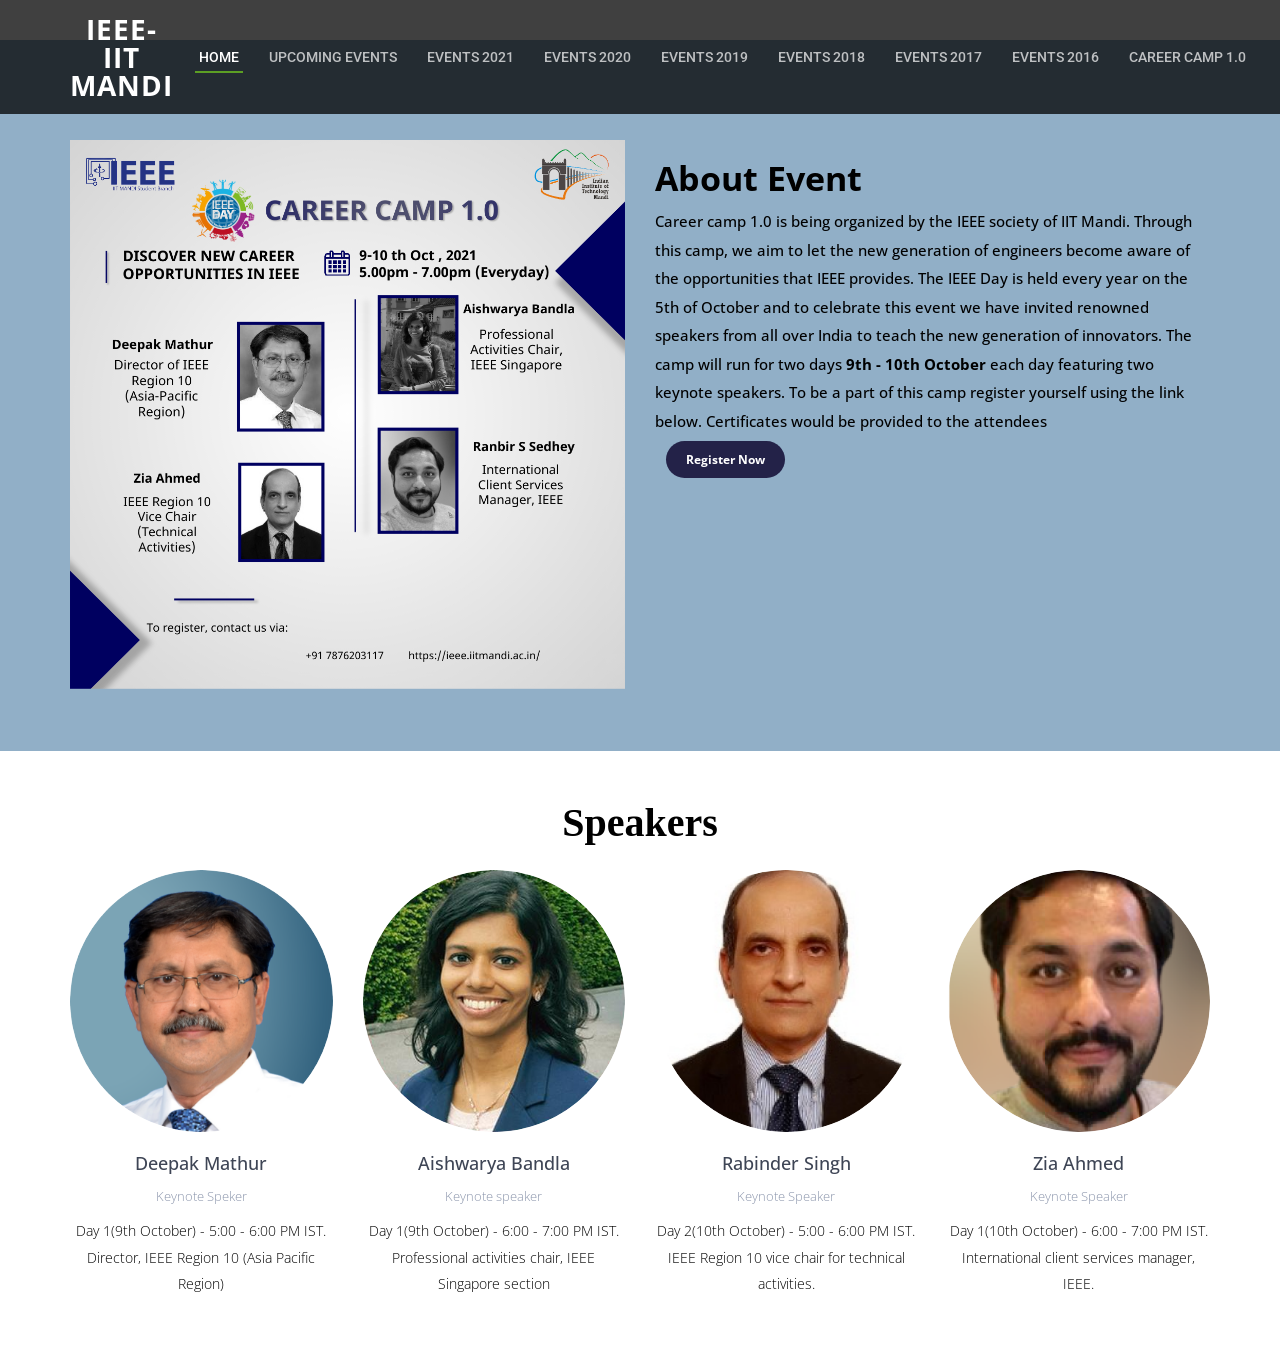
==== commit 9c55eb8e: "removed some css" ====
--- a/Career Camp 1.0.html
+++ b/Career Camp 1.0.html
@@ -142,15 +142,7 @@
     <link rel="stylesheet" href="assets/css/templatemo-style.css">
 
 <!-- FINAL-->
-<link rel="stylesheet" href="assets/bootstrap/css/bootstrap.min.css">
-  <link rel="stylesheet" href="assets/bootstrap/css/bootstrap-grid.min.css">
-  <link rel="stylesheet" href="assets/bootstrap/css/bootstrap-reboot.min.css">
-  <link rel="stylesheet" href="assets/socicon/css/styles.css">
-  <link rel="stylesheet" href="assets/theme/css/style.css">
-
-  <link rel="preload" href="https://fonts.googleapis.com/css?family=Jost:100,200,300,400,500,600,700,800,900,100i,200i,300i,400i,500i,600i,700i,800i,900i&display=swap" as="style" onload="this.onload=null;this.rel='stylesheet'">
-  <noscript><link rel="stylesheet" href="https://fonts.googleapis.com/css?family=Jost:100,200,300,400,500,600,700,800,900,100i,200i,300i,400i,500i,600i,700i,800i,900i&display=swap"></noscript>
-    <link rel="preload" as="style" href="assets/css/mbr-additional.css"><link rel="stylesheet" href="assets/css/mbr-additional.css" type="text/css">
+
 
 
 </head>
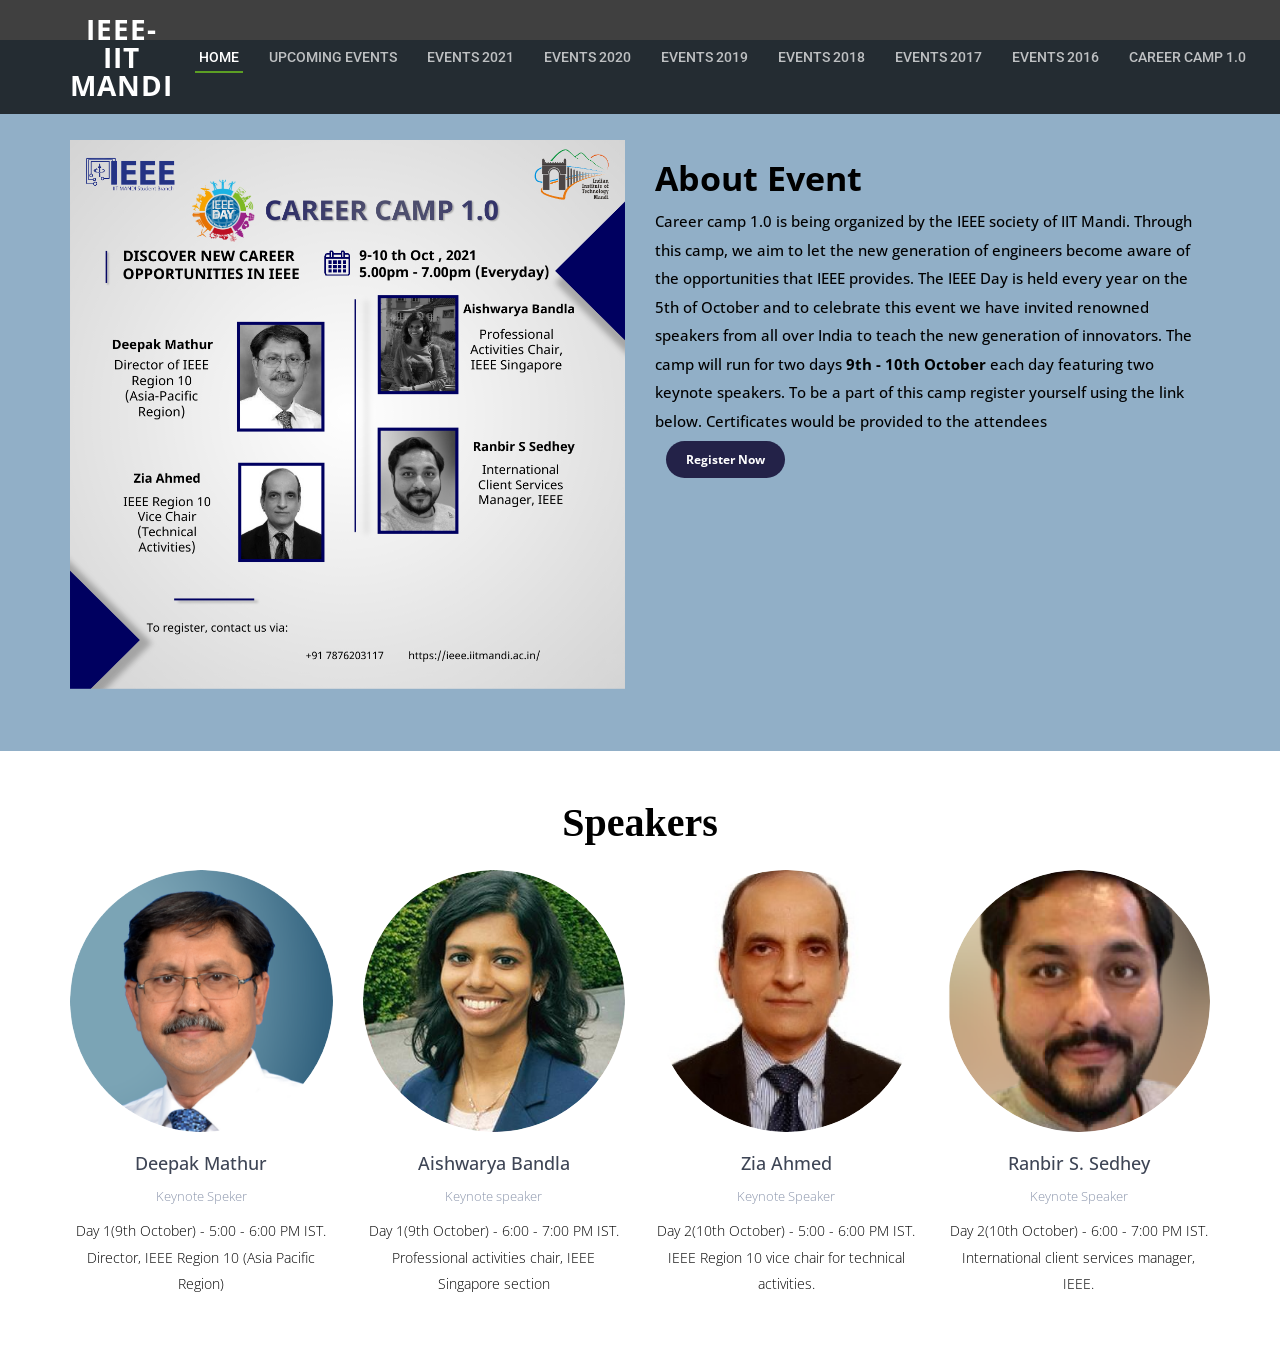
==== commit f7ec5685: "changed speaker names" ====
--- a/Career Camp 1.0.html
+++ b/Career Camp 1.0.html
@@ -276,7 +276,7 @@
           </div>
           <div class="col-md-12 text-center">
             <div class="pt-2">
-              <h5 class="mt-4 font-weight-medium mb-0">Rabinder Singh</h5>
+              <h5 class="mt-4 font-weight-medium mb-0">Zia Ahmed</h5>
               <h6 class="subtitle mb-3">Keynote Speaker</h6>
               <p>
                 Day 2(10th October) - 5:00 - 6:00 PM IST.
@@ -299,9 +299,9 @@
           </div>
           <div class="col-md-12 text-center">
             <div class="pt-2">
-              <h5 class="mt-4 font-weight-medium mb-0">Zia Ahmed</h5>
+              <h5 class="mt-4 font-weight-medium mb-0">Ranbir S. Sedhey</h5>
               <h6 class="subtitle mb-3">Keynote Speaker</h6>
-              <p>Day 1(10th October) - 6:00 - 7:00 PM IST.
+              <p>Day 2(10th October) - 6:00 - 7:00 PM IST.
                 International client services manager, IEEE.
 </p>
               
